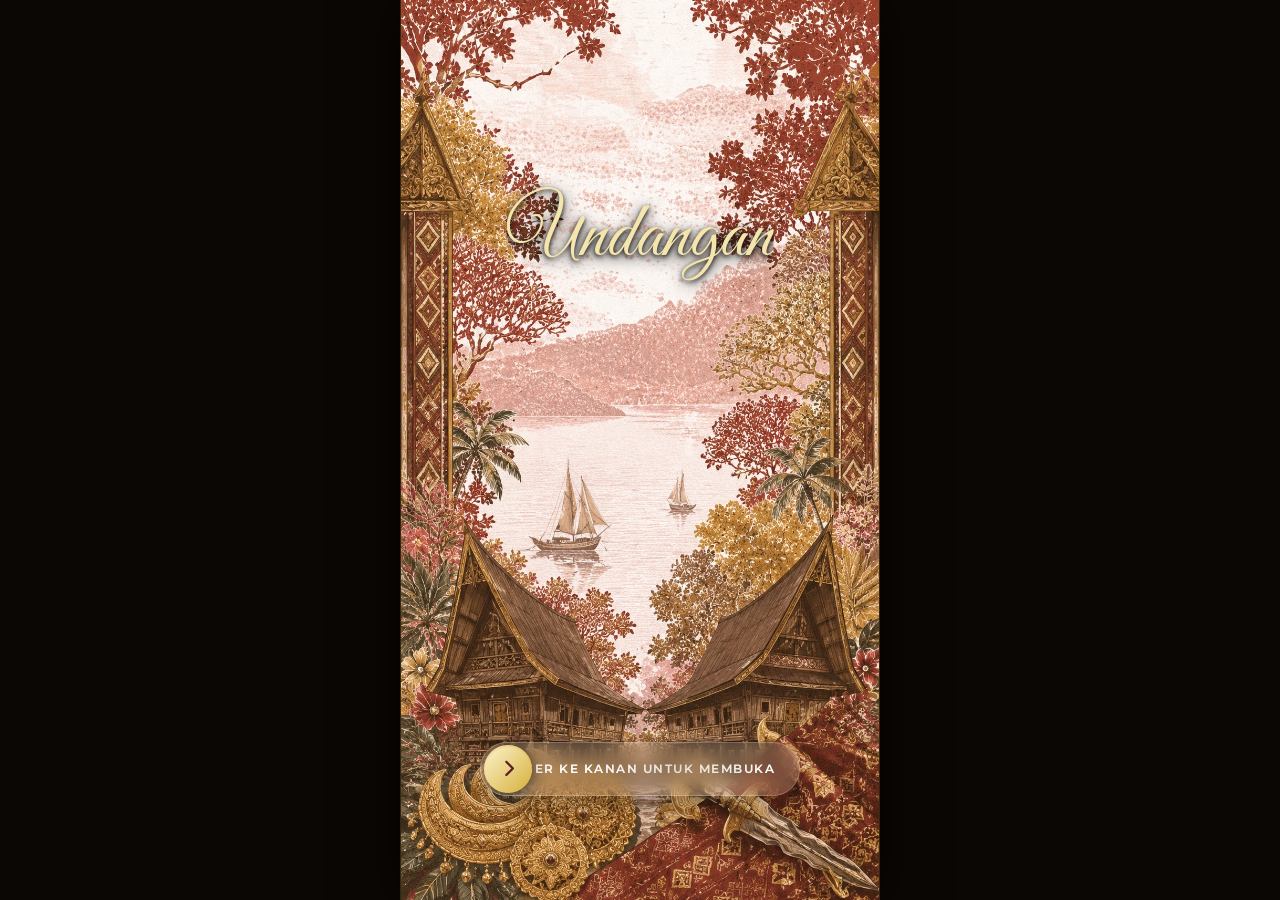
==== index.html @ 42858a04 "Add files via upload" ====
<!DOCTYPE html>
<html lang="id">

<head>
    <meta charset="UTF-8">
    <meta name="viewport" content="width=device-width, initial-scale=1.0">
    <meta name="description" content="Undangan Pernikahan Digital Premium Aswad & Ani - Adat Bugis">
    <title>Undangan Pernikahan Premium: Aswad & Ani</title>

    <!-- Open Graph / WhatsApp / Facebook Share Metadata -->
    <meta property="og:type" content="website">
    <meta property="og:title" content="Undangan Pernikahan Premium: Aswad & Ani">
    <meta property="og:description" content="Kami bermaksud mengundang Bapak/Ibu/Saudara/i untuk menghadiri pernikahan kami, Aswad & Ani.">
    <meta property="og:image" content="g1.jpg">

    <!-- Twitter Share Metadata -->
    <meta name="twitter:card" content="summary_large_image">
    <meta name="twitter:title" content="Undangan Pernikahan Premium: Aswad & Ani">
    <meta name="twitter:description" content="Undangan Pernikahan Digital Premium Aswad & Ani - Adat Bugis">
    <meta name="twitter:image" content="g1.jpg">

    <!-- Google Fonts -->
    <link rel="preconnect" href="https://fonts.googleapis.com">
    <link rel="preconnect" href="https://fonts.gstatic.com" crossorigin>
    <link
        href="https://fonts.googleapis.com/css2?family=Cinzel:wght@400;600;700;900&family=Montserrat:wght@300;400;500;600;700&family=Sacramento&family=Great+Vibes&family=Pinyon+Script&family=Playfair+Display:ital,wght@0,400;0,600;0,700;1,400&display=swap"
        rel="stylesheet">

    <!-- FontAwesome for Icons -->
    <link rel="stylesheet" href="https://cdnjs.cloudflare.com/ajax/libs/font-awesome/6.4.0/css/all.min.css">

    <!-- Custom CSS -->
    <link rel="stylesheet" href="style.css">
</head>

<body>

    <!-- =================================================================
         1. SCREEN COVER (GATE)
         ================================================================= -->
    <div id="cover-screen" class="cover-screen">
        <!-- Fullscreen Video Background -->
        <video id="cover-video" class="video-background" autoplay muted loop playsinline poster="ornamencover.webp">
            <source src="videocover.mp4" type="video/mp4">
            Browser Anda tidak mendukung tag video.
        </video>
        <div class="video-overlay"></div>

        <!-- Center Content: Oval Frame & Typewriter Text -->
        <div class="cover-center">
            <!-- Dynamic Typewriter Text -->
            <h1 id="typewriter-text" class="typewriter-title"></h1>

            <!-- Soft Brown Transparent Oval Frame -->
            <div id="oval-frame" class="oval-frame">
                <div class="oval-pattern-top"></div>
                <div class="dynamic-initials">
                    <span class="initial-char char-a">A</span>
                    <span class="initial-amp">&amp;</span>
                    <span class="initial-char char-s">S</span>
                </div>
                <div class="oval-pattern-bottom"></div>
            </div>
        </div>

        <!-- Bottom Content: Slide to Unlock Slider -->
        <div class="cover-footer fade-in-element">
            <!-- Custom Slide to Unlock -->
            <div class="slider-container" id="lock-slider">
                <div class="slider-bg-text">GESER KE KANAN UNTUK MEMBUKA</div>
                <div class="slider-progress" id="slider-progress"></div>
                <div class="slider-handle" id="slider-handle">
                    <i class="fas fa-chevron-right"></i>
                </div>
            </div>
        </div>
    </div>

    <!-- =================================================================
         1B. SCREEN COVER 2 (SLIDESHOW & OPEN INVITE GATE)
         ================================================================= -->
    <div id="cover-screen-2" class="cover-screen-2 hidden">
        <!-- Fullscreen Image Slideshow Background (g11, g8, g6) -->
        <div class="slideshow-container" id="cover2-slideshow">
            <div class="slide fade active" style="background-image: url('g11.jpg');"></div>
            <div class="slide fade" style="background-image: url('g8.jpg');"></div>
            <div class="slide fade" style="background-image: url('g6.jpg');"></div>
        </div>
        <div class="slideshow-overlay"></div>

        <!-- Upper Content: Title & Couple Names (Elegant & Mini) -->
        <div class="cover2-header">
            <span class="the-wedding-of">THE WEDDING OF</span>
            <h2 class="couple-names-cover2">Aswad &amp; Ani</h2>
        </div>

        <!-- Bottom Content: Guest Name & Open Button (Elegant & Mini) -->
        <div class="cover2-footer">
            <span class="to-guest-label">KEPADA YTH. BAPAK/IBU/SAUDARA/I:</span>
            <h3 id="guest-name-cover2" class="guest-name-cover2">Tamu Undangan</h3>

            <button id="btn-open-invitation" class="btn-open-inv">
                <i class="far fa-envelope-open"></i> BUKA UNDANGAN
            </button>
        </div>
    </div>

    <!-- =================================================================
         2. AUDIO CONTROLLER (FLOATING)
         ================================================================= -->
    <div id="audio-control" class="audio-control hidden">
        <button id="audio-toggle-btn" class="audio-btn" aria-label="Toggle Audio">
            <i class="fas fa-music"></i>
        </button>
        <!-- Background Music Audio Tag (musik.mp3) -->
        <audio id="bg-music" loop preload="auto">
            <source src="musik.mp3" type="audio/mpeg">
            Browser Anda tidak mendukung tag audio.
        </audio>
    </div>

    <!-- Live Ambient Photo Slideshow Background for Main Page (g1 - g12) -->
    <div class="main-bg-slideshow-container hidden" id="main-slideshow">
        <div class="slide fade active" style="background-image: url('g1.jpg');"></div>
        <div class="slide fade" style="background-image: url('g2.jpg');"></div>
        <div class="slide fade" style="background-image: url('g3.jpg');"></div>
        <div class="slide fade" style="background-image: url('g4.jpg');"></div>
        <div class="slide fade" style="background-image: url('g5.jpg');"></div>
        <div class="slide fade" style="background-image: url('g6.jpg');"></div>
        <div class="slide fade" style="background-image: url('g7.jpg');"></div>
        <div class="slide fade" style="background-image: url('g8.jpg');"></div>
        <div class="slide fade" style="background-image: url('g9.jpg');"></div>
        <div class="slide fade" style="background-image: url('g10.jpg');"></div>
        <div class="slide fade" style="background-image: url('g11.jpg');"></div>
        <div class="slide fade" style="background-image: url('g12.jpg');"></div>
        <div class="main-bg-overlay"></div>
    </div>

    <!-- =================================================================
         3. MAIN INVITATION CONTENT
         ================================================================= -->
    <div id="main-content" class="main-content hidden">

        <!-- ================= SECTION 1: HERO ================= -->
        <section id="hero" class="section hero-section">
            <div class="section-container">
                <div class="ornament-leaf-top"></div>

                <!-- Group Top: Greeting and Couple Name -->
                <div class="hero-top-group scroll-reveal">
                    <p class="greeting-accent">You are invited to the wedding of</p>
                    <h2 class="couple-title">Aswad &amp; Ani</h2>
                </div>

                <!-- Group Bottom Area: Date, Countdown, and Scroll Indicator clustered together -->
                <div class="hero-bottom-area scroll-reveal">
                    <div class="hero-bottom-group">
                        <p class="wedding-date-text">Selasa, 24 November 2026</p>

                        <!-- Countdown Timer with Rolling Digits -->
                        <div class="countdown-container" id="countdown">
                            <div class="countdown-item">
                                <div class="number rolling-number">
                                    <div class="rolling-digit-container">
                                        <div class="rolling-digit-strip" id="days-tens">
                                            <span>0</span><span>1</span><span>2</span><span>3</span><span>4</span><span>5</span><span>6</span><span>7</span><span>8</span><span>9</span>
                                        </div>
                                    </div>
                                    <div class="rolling-digit-container">
                                        <div class="rolling-digit-strip" id="days-units">
                                            <span>0</span><span>1</span><span>2</span><span>3</span><span>4</span><span>5</span><span>6</span><span>7</span><span>8</span><span>9</span>
                                        </div>
                                    </div>
                                </div>
                                <span class="label">Hari</span>
                            </div>
                            <div class="countdown-item">
                                <div class="number rolling-number">
                                    <div class="rolling-digit-container">
                                        <div class="rolling-digit-strip" id="hours-tens">
                                            <span>0</span><span>1</span><span>2</span><span>3</span><span>4</span><span>5</span><span>6</span><span>7</span><span>8</span><span>9</span>
                                        </div>
                                    </div>
                                    <div class="rolling-digit-container">
                                        <div class="rolling-digit-strip" id="hours-units">
                                            <span>0</span><span>1</span><span>2</span><span>3</span><span>4</span><span>5</span><span>6</span><span>7</span><span>8</span><span>9</span>
                                        </div>
                                    </div>
                                </div>
                                <span class="label">Jam</span>
                            </div>
                            <div class="countdown-item">
                                <div class="number rolling-number">
                                    <div class="rolling-digit-container">
                                        <div class="rolling-digit-strip" id="minutes-tens">
                                            <span>0</span><span>1</span><span>2</span><span>3</span><span>4</span><span>5</span><span>6</span><span>7</span><span>8</span><span>9</span>
                                        </div>
                                    </div>
                                    <div class="rolling-digit-container">
                                        <div class="rolling-digit-strip" id="minutes-units">
                                            <span>0</span><span>1</span><span>2</span><span>3</span><span>4</span><span>5</span><span>6</span><span>7</span><span>8</span><span>9</span>
                                        </div>
                                    </div>
                                </div>
                                <span class="label">Menit</span>
                            </div>
                            <div class="countdown-item">
                                <div class="number rolling-number">
                                    <div class="rolling-digit-container">
                                        <div class="rolling-digit-strip" id="seconds-tens">
                                            <span>0</span><span>1</span><span>2</span><span>3</span><span>4</span><span>5</span><span>6</span><span>7</span><span>8</span><span>9</span>
                                        </div>
                                    </div>
                                    <div class="rolling-digit-container">
                                        <div class="rolling-digit-strip" id="seconds-units">
                                            <span>0</span><span>1</span><span>2</span><span>3</span><span>4</span><span>5</span><span>6</span><span>7</span><span>8</span><span>9</span>
                                        </div>
                                    </div>
                                </div>
                                <span class="label">Detik</span>
                            </div>
                        </div>
                    </div>

                    <div class="scroll-indicator">
                        <span class="scroll-text">Gulir ke Bawah</span>
                        <i class="fas fa-chevron-down animate-bounce"></i>
                    </div>
                </div>
            </div>
        </section>

        <!-- ================= SECTION 2: THE COUPLE ================= -->
        <section id="mempelai" class="section mempelai-section">
            <div class="section-container">
                <div class="section-title-container scroll-reveal">
                    <span class="section-subtitle">Assalamu’alaikum Warahmatullahi Wabarakatuh</span>
                    <h2 class="section-title">Kedua Mempelai</h2>
                    <p class="section-desc">Dengan memohon rahmat dan ridho Allah SWT, kami bermaksud mengundang
                        Bapak/Ibu/Saudara/i untuk menghadiri pernikahan kami:</p>
                </div>

                <div class="couple-cards-container">
                    <!-- Groom Card -->
                    <div class="couple-card groom-card scroll-reveal-fade">
                        <div class="couple-img-wrapper">
                            <img src="groom.jpg" alt="Moh. Aswad" class="couple-img">
                            <div class="gold-frame-border"></div>
                        </div>
                        <div class="couple-details">
                            <h3 class="couple-name">Moh. Aswad</h3>
                            <p class="couple-parent">Putra kedua dari:</p>
                            <p class="parent-names">Bapak Imran J Madusila (Alm)<br>&amp; Ibu Nurbaya</p>
                        </div>
                        <!-- Traditional Ornaments -->
                        <img src="ornamen2.png" class="card-ornament ornament-bottom-left" alt="Ornamen Kiri Bawah">
                        <img src="ornamen1.png" class="card-ornament ornament-bottom-right" alt="Ornamen Kanan Bawah">
                    </div>

                    <!-- Bride Card -->
                    <div class="couple-card bride-card scroll-reveal-fade">
                        <div class="couple-img-wrapper">
                            <img src="bride.jpg" alt="Sapriyani, A.Md. Kep" class="couple-img">
                            <div class="gold-frame-border"></div>
                        </div>
                        <div class="couple-details">
                            <h3 class="couple-name">Sapriyani, A.Md. Kep</h3>
                            <p class="couple-parent">Putri pertama dari:</p>
                            <p class="parent-names">Bapak Murdin<br>&amp; Ibu Sarwana</p>
                        </div>
                        <!-- Traditional Ornaments -->
                        <img src="ornamen4.png" class="card-ornament ornament-bottom-left" alt="Ornamen Kiri Bawah">
                        <img src="ornamen3.png" class="card-ornament ornament-bottom-right" alt="Ornamen Kanan Bawah">
                    </div>
                </div>

                <!-- Bugis Traditional Quote -->
                <div class="bugis-quote-box scroll-reveal">
                    <p class="bugis-quote">"Siri' emmi riassoloreng, deceng emmi riasondoreng."</p>
                    <p class="bugis-quote-translation">Artinya: Hanya kehormatan yang patut ditegakkan, dan hanya
                        kebaikanlah yang patut dikejar.</p>
                    <span class="quote-signature">Ungkapan Leluhur Bugis</span>
                </div>
            </div>
        </section>

        <!-- ================= SECTION 3: EVENTS ================= -->
        <section id="acara" class="section acara-section">
            <div class="section-container">
                <div class="section-title-container scroll-reveal">
                    <span class="section-subtitle">WAKTU &amp; TEMPAT</span>
                    <h2 class="section-title">Momen Bahagia</h2>
                </div>
                <div class="events-grid">
                    <!-- Akad Nikah Card -->
                    <div class="event-card akad-card shape-dome-top scroll-reveal-left">
                        <div class="event-icon">
                            <i class="fas fa-ring"></i>
                        </div>
                        <h3 class="event-title">Akad Nikah</h3>
                        <div class="event-divider"></div>
                        <div class="event-details-list">
                            <div class="event-detail-item">
                                <i class="far fa-calendar-alt"></i>
                                <span>Selasa, 24 November 2026</span>
                            </div>
                            <div class="event-detail-item">
                                <i class="far fa-clock"></i>
                                <span>09.00 WITA - Selesai</span>
                            </div>
                            <div class="event-detail-item">
                                <i class="fas fa-map-marker-alt"></i>
                                <span><strong>Kediaman Mempelai Wanita</strong><br>Dusun Tambaluka Desa Lingadan</span>
                            </div>
                        </div>
                        <div class="event-actions">
                            <a href="https://maps.app.goo.gl/nAUZMLf9JZdv6Hhx7" target="_blank" rel="noopener noreferrer" class="btn btn-gold">
                                <i class="fas fa-map-marked-alt"></i> Petunjuk Arah (Maps)
                            </a>
                            <a href="#" class="btn btn-outline btn-add-calendar" data-title="Akad Nikah Aswad & Ani"
                                data-start="2026-11-24T09:00:00" data-loc="Kediaman Mempelai Wanita, Dusun Tambaluka Desa Lingadan"><i
                                    class="far fa-calendar-plus"></i> Ingatkan Saya</a>
                        </div>
                    </div>

                    <!-- Perjamuan Card -->
                    <div class="event-card resepsi-card shape-dome-bottom scroll-reveal-right">
                        <div class="event-icon">
                            <i class="fas fa-utensils"></i>
                        </div>
                        <h3 class="event-title">Perjamuan</h3>
                        <div class="event-divider"></div>
                        <div class="event-details-list">
                            <div class="event-detail-item">
                                <i class="far fa-calendar-alt"></i>
                                <span>Selasa, 24 November 2026</span>
                            </div>
                            <div class="event-detail-item">
                                <i class="far fa-clock"></i>
                                <span>19.30 WITA - Selesai</span>
                            </div>
                            <div class="event-detail-item">
                                <i class="fas fa-map-marker-alt"></i>
                                <span><strong>Kediaman Mempelai Wanita</strong><br>Dusun Tambaluka Desa Lingadan</span>
                            </div>
                        </div>
                        <div class="event-actions">
                            <a href="https://maps.app.goo.gl/nAUZMLf9JZdv6Hhx7" target="_blank" rel="noopener noreferrer" class="btn btn-gold">
                                <i class="fas fa-map-marked-alt"></i> Petunjuk Arah (Maps)
                            </a>
                            <a href="#" class="btn btn-outline btn-add-calendar"
                                data-title="Perjamuan Pernikahan Aswad & Ani" data-start="2026-11-24T19:30:00"
                                data-loc="Kediaman Mempelai Wanita, Dusun Tambaluka Desa Lingadan"><i class="far fa-calendar-plus"></i> Ingatkan Saya</a>
                        </div>
                    </div>
                </div>
        </section>

        <!-- ================= SECTION 4: GALLERY ================= -->
        <section id="galeri" class="section galeri-section">
            <div class="section-container">
                <div class="section-title-container scroll-reveal">
                    <span class="section-subtitle">DOKUMENTASI</span>
                    <h2 class="section-title">Galeri Kebahagiaan</h2>
                </div>

                <!-- Foto Berjalan (Scrolling Photo Marquee) -->
                <div class="gallery-marquee-container scroll-reveal">
                    <div class="gallery-marquee-track">
                        <!-- Set 1 -->
                        <div class="gallery-marquee-slide"><img src="g3.jpg" alt="Foto Pernikahan 3" loading="lazy">
                        </div>
                        <div class="gallery-marquee-slide"><img src="g4.jpg" alt="Foto Pernikahan 4" loading="lazy">
                        </div>
                        <div class="gallery-marquee-slide"><img src="g5.jpg" alt="Foto Pernikahan 5" loading="lazy">
                        </div>
                        <div class="gallery-marquee-slide"><img src="g7.jpg" alt="Foto Pernikahan 7" loading="lazy">
                        </div>
                        <div class="gallery-marquee-slide"><img src="g10.jpg" alt="Foto Pernikahan 10" loading="lazy">
                        </div>
                        <div class="gallery-marquee-slide"><img src="g11.jpg" alt="Foto Pernikahan 11" loading="lazy">
                        </div>
                        <!-- Set 2 (Duplicate for seamless loop) -->
                        <div class="gallery-marquee-slide"><img src="g3.jpg" alt="Foto Pernikahan 3" loading="lazy">
                        </div>
                        <div class="gallery-marquee-slide"><img src="g4.jpg" alt="Foto Pernikahan 4" loading="lazy">
                        </div>
                        <div class="gallery-marquee-slide"><img src="g5.jpg" alt="Foto Pernikahan 5" loading="lazy">
                        </div>
                        <div class="gallery-marquee-slide"><img src="g7.jpg" alt="Foto Pernikahan 7" loading="lazy">
                        </div>
                        <div class="gallery-marquee-slide"><img src="g10.jpg" alt="Foto Pernikahan 10" loading="lazy">
                        </div>
                        <div class="gallery-marquee-slide"><img src="g11.jpg" alt="Foto Pernikahan 11" loading="lazy">
                        </div>
                    </div>
                </div>

                <!-- Kata-Kata Pernikahan (Wedding Quote & Message) -->
                <div class="gallery-quote-container scroll-reveal">
                    <p class="gallery-quote-text">
                        "Dan di antara tanda-tanda kekuasaan-Nya ialah Dia menciptakan untukmu isteri-isteri dari
                        jenismu sendiri, supaya kamu cenderung dan merasa tenteram kepadanya, dan dijadikan-Nya
                        diantaramu rasa kasih dan sayang. Sesungguhnya pada yang demikian itu benar-benar terdapat
                        tanda-tanda bagi kaum yang berfikir."
                    </p>
                    <span class="gallery-quote-source">QS. Ar-Rum: 21</span>
                    <div class="quote-divider"></div>
                    <p class="gallery-quote-pattangan">
                        Menembus waktu membina cinta, menyatukan langkah menggapai ridha-Nya.
                    </p>
                </div>

                <!-- Gallery Grid (Aesthetic Magazine Collage Layout) -->
                <div class="gallery-grid scroll-reveal">
                    <!-- Hero Featured Large Card -->
                    <div class="gallery-item item-hero" data-index="0">
                        <img src="g1.jpg" alt="Foto Pernikahan 1" loading="lazy">
                        <div class="gallery-badge"><i class="fas fa-heart"></i> Momen Bahagia</div>
                    </div>
                    
                    <!-- Vertical Tall Card -->
                    <div class="gallery-item item-tall" data-index="1">
                        <img src="g2.jpg" alt="Foto Pernikahan 2" loading="lazy">
                    </div>
                    
                    <!-- Standard Card -->
                    <div class="gallery-item" data-index="2">
                        <img src="g3.jpg" alt="Foto Pernikahan 3" loading="lazy">
                    </div>
                    
                    <!-- Standard Card -->
                    <div class="gallery-item" data-index="3">
                        <img src="g4.jpg" alt="Foto Pernikahan 4" loading="lazy">
                    </div>
                    
                    <!-- Wide Panoramic Banner Card -->
                    <div class="gallery-item item-wide" data-index="4">
                        <img src="g5.jpg" alt="Foto Pernikahan 5" loading="lazy">
                    </div>
                    
                    <!-- Standard Card -->
                    <div class="gallery-item" data-index="5">
                        <img src="g6.jpg" alt="Foto Pernikahan 6" loading="lazy">
                    </div>
                    
                    <!-- Vertical Tall Card -->
                    <div class="gallery-item item-tall" data-index="6">
                        <img src="g7.jpg" alt="Foto Pernikahan 7" loading="lazy">
                    </div>
                    
                    <!-- Standard Card -->
                    <div class="gallery-item" data-index="7">
                        <img src="g8.jpg" alt="Foto Pernikahan 8" loading="lazy">
                    </div>
                    
                    <!-- Standard Card -->
                    <div class="gallery-item" data-index="8">
                        <img src="g9.jpg" alt="Foto Pernikahan 9" loading="lazy">
                    </div>
                    
                    <!-- Wide Panoramic Banner Card -->
                    <div class="gallery-item item-wide" data-index="9">
                        <img src="g10.jpg" alt="Foto Pernikahan 10" loading="lazy">
                    </div>
                    
                    <!-- Standard Card -->
                    <div class="gallery-item" data-index="10">
                        <img src="g11.jpg" alt="Foto Pernikahan 11" loading="lazy">
                    </div>
                    
                    <!-- Standard Card -->
                    <div class="gallery-item" data-index="11">
                        <img src="g12.jpg" alt="Foto Pernikahan 12" loading="lazy">
                    </div>
                </div>
            </div>
        </section>

        <!-- ================= SECTION 5: RSVP & GUESTBOOK ================= -->
        <section id="ucapan" class="section ucapan-section">
            <div class="section-container">
                <div class="section-title-container scroll-reveal">
                    <span class="section-subtitle">KONFIRMASI KEHADIRAN</span>
                    <h2 class="section-title">Buku Tamu &amp; RSVP</h2>
                </div>

                <div class="guestbook-grid">
                    <!-- RSVP Form -->
                    <div class="rsvp-form-container scroll-reveal-left">
                        <h3 class="form-title">Konfirmasi Kehadiran</h3>
                        <form id="rsvp-form" class="rsvp-form">
                            <div class="form-group">
                                <label for="form-name"><i class="far fa-user"></i> Nama Lengkap</label>
                                <input type="text" id="form-name" placeholder="Tulis nama Anda..." required>
                            </div>
                            <div class="form-group">
                                <label for="form-status"><i class="far fa-check-circle"></i> Status Kehadiran</label>
                                <select id="form-status" required>
                                    <option value="" disabled selected>Pilih status...</option>
                                    <option value="Hadir">Hadir</option>
                                    <option value="Tidak Hadir">Tidak Hadir</option>
                                    <option value="Masih Ragu">Masih Ragu</option>
                                </select>
                            </div>
                            <div class="form-group">
                                <label for="form-message"><i class="far fa-comment-dots"></i> Doa Restu / Ucapan</label>
                                <textarea id="form-message" rows="4"
                                    placeholder="Tuliskan ucapan dan doa restu terbaik Anda..." required></textarea>
                            </div>
                            <button type="submit" class="btn btn-gold btn-block"><i class="far fa-paper-plane"></i>
                                Kirim Ucapan</button>
                        </form>
                    </div>

                    <!-- Guestbook Comments List -->
                    <div class="guestbook-list-container scroll-reveal-right">
                        <h3 class="form-title">Doa &amp; Ucapan Tamu</h3>
                        <div class="comments-scroll-area" id="comments-list">
                            <!-- Dynamically loaded comments will appear here -->
                        </div>
                    </div>
                </div>
            </div>
        </section>

        <!-- ================= SECTION 6: WEDDING GIFT ================= -->
        <section id="hadiah" class="section hadiah-section">
            <div class="section-container">
                <div class="section-title-container scroll-reveal">
                    <span class="section-subtitle">TANDA KASIH</span>
                    <h2 class="section-title">Kado Digital</h2>
                    <p class="section-desc">Bagi bapak/ibu/saudara/i yang ingin mengirimkan tanda kasih, dapat
                        mengirimkannya melalui tombol dompet digital atau rekening di bawah ini:</p>
                </div>

                <div class="gifts-container">
                    <!-- Bank Card 1 -->
                    <div class="gift-card scroll-reveal">
                        <div class="bank-logo-wrapper">
                            <span class="bank-name">BANK BRI</span>
                        </div>
                        <div class="gift-details">
                            <p class="account-number" id="bank-acc-1">5228 0104 7487 535</p>
                            <p class="account-holder">a.n. Sapriyani</p>
                            <button class="btn btn-sm btn-gold btn-copy" data-target="bank-acc-1">
                                <i class="far fa-copy"></i> Salin Rekening
                            </button>
                        </div>
                    </div>

                    <!-- Bank Card 2 -->
                    <div class="gift-card scroll-reveal">
                        <div class="bank-logo-wrapper">
                            <span class="bank-name">BANK BRI</span>
                        </div>
                        <div class="gift-details">
                            <p class="account-number" id="bank-acc-2">7686 0101 9162 507</p>
                            <p class="account-holder">a.n. Moh. Aswad</p>
                            <button class="btn btn-sm btn-gold btn-copy" data-target="bank-acc-2">
                                <i class="far fa-copy"></i> Salin Rekening
                            </button>
                        </div>
                    </div>
                </div>
        </section>

        <!-- ================= SECTION 7: FOOTER ================= -->
        <footer id="footer" class="wedding-footer">
            <div class="section-container scroll-reveal">
                <div class="footer-logo">A &amp; S</div>
                <p class="footer-text">Merupakan suatu kehormatan dan kebahagiaan bagi kami apabila Bapak/Ibu/Saudara/i
                    berkenan hadir untuk memberikan doa restu kepada kedua mempelai.</p>
                <p class="footer-closing">Kami yang berbahagia,</p>
                <h3 class="footer-names">Aswad &amp; Ani</h3>
                <p class="footer-family">Beserta Keluarga Besar</p>
                <div class="bugis-ornament-footer"></div>
                <p class="copyright">&copy; 2026 Aswad &amp; Ani Wedding. All Rights Reserved.</p>
                <p class="developer-credit">
                    by <span class="dev-highlight">WARDIGITAL</span><br>
                    <i class="fab fa-whatsapp"></i> NO WA: <a href="https://wa.me/6281325288213" target="_blank"
                        class="dev-link">081325288213</a> &nbsp;|&nbsp;
                    <i class="fab fa-instagram"></i> Nama IG: <a href="https://instagram.com/war.digital_"
                        target="_blank" class="dev-link">war.digital_</a>
                </p>
            </div>
            <!-- Bottom Corner Ornaments -->
            <img src="ornamen7.png" class="footer-ornament ornament-bottom-left scroll-reveal" alt="Ornamen Kiri Bawah">
            <img src="ornamen8.png" class="footer-ornament ornament-bottom-right scroll-reveal"
                alt="Ornamen Kanan Bawah">
        </footer>
    </div>

    <!-- =================================================================
         4. LIGHTBOX MODAL FOR GALLERY
         ================================================================= -->
    <div id="lightbox-modal" class="lightbox-modal">
        <span class="lightbox-close">&times;</span>
        <button class="lightbox-nav lightbox-prev" aria-label="Previous image">&#10094;</button>
        <div class="lightbox-content-wrapper">
            <img class="lightbox-img" id="lightbox-img" src="" alt="Perbesar Gambar">
            <div id="lightbox-caption" class="lightbox-caption"></div>
        </div>
        <button class="lightbox-nav lightbox-next" aria-label="Next image">&#10095;</button>
    </div>

    <!-- Toast Notification for Copying -->
    <div id="toast" class="toast">Rekening berhasil disalin!</div>

    <!-- Custom JS -->
    <script src="script.js"></script>
</body>

</html>
---- style.css ----
@import url('https://fonts.googleapis.com/css2?family=Cinzel:wght@400;600;700;900&family=Montserrat:wght@300;400;500;600;700&family=Sacramento&family=Great+Vibes&family=Pinyon+Script&family=Playfair+Display:ital,wght@0,400;0,600;0,700;1,400&display=swap');

/* Custom Local Font: Bugis Lontara */
@font-face {
    font-family: 'Lontara';
    src: url('Lontara.ttf') format('truetype');
    font-weight: normal;
    font-style: normal;
    font-display: swap;
}

/* =================================================================
   CSS DESIGN SYSTEM: PREMIUM BUGIS DIGITAL WEDDING INVITATION
   ================================================================= */

/* 1. RESET & VARIABLES */
:root {
    --color-primary: #5C1D24;       /* Deep Bugis Burgundy/Red Silk */
    --color-primary-light: #7D2D36; /* Lighter Burgundy */
    --color-gold: #D4AF37;          /* Premium Gold */
    --color-gold-dark: #B38F1E;     /* Dark Gold for Text Contrast */
    --color-gold-light: #F3E5AB;    /* Soft Cream-Gold */
    --color-brown-soft: #8B7355;    /* Soft Brown for Frames */
    --color-brown-dark: #FFF2C2;    /* Bright Cream-Gold for Titles (was #4A3B2C) */
    --color-bg-light: #160f0a;      /* Dark Elegant Chocolate (was #FDFBF7) */
    --color-bg-alt: #22160f;        /* Rich Dark Brown (was #F6F3EC) */
    --color-text-dark: #FFFDF7;     /* Warm Cream for Readability (was #2C2C2C) */
    --color-text-muted: #E2D1A6;    /* Soft Gold for Subtitles (was #666666) */
    --font-serif: 'Playfair Display', 'Cinzel', serif;
    --font-sans: 'Montserrat', 'Inter', sans-serif;
    --font-accent: 'Great Vibes', cursive; /* Handwritten Cursive Font */
    --transition-smooth: all 0.5s cubic-bezier(0.25, 1, 0.5, 1);
    --shadow-premium: 0 15px 35px rgba(0, 0, 0, 0.08), 0 5px 15px rgba(0, 0, 0, 0.04);
    --shadow-gold: 0 0 15px rgba(212, 175, 55, 0.3);
}

* {
    margin: 0;
    padding: 0;
    box-sizing: border-box;
}

html {
    scroll-behavior: smooth;
    font-size: 16px;
    -webkit-font-smoothing: antialiased;
}

body {
    font-family: var(--font-sans);
    color: var(--color-text-dark);
    background-color: #160f0a; /* Dark elegant outer background for desktop */
    overflow-x: hidden;
    line-height: 1.6;
    display: flex;
    flex-direction: column;
    align-items: center;
}

/* Scrollbar styling */
::-webkit-scrollbar {
    width: 8px;
}
::-webkit-scrollbar-track {
    background: var(--color-bg-light);
}
::-webkit-scrollbar-thumb {
    background: var(--color-primary);
    border-radius: 4px;
}
::-webkit-scrollbar-thumb:hover {
    background: var(--color-gold);
}

/* Helper utilities */
.hidden {
    display: none !important;
}

.animate-bounce {
    animation: bounce 2s infinite;
}

/* =================================================================
   2. KEYFRAMES & ANIMATIONS
   ================================================================= */
@keyframes bounce {
    0%, 20%, 50%, 80%, 100% { transform: translateY(0); }
    40% { transform: translateY(-10px); }
    60% { transform: translateY(-5px); }
}

@keyframes shimmer {
    0% { background-position: -200px 0; }
    100% { background-position: 200px 0; }
}

@keyframes float {
    0% { transform: translateY(0px); }
    50% { transform: translateY(-10px); }
    100% { transform: translateY(0px); }
}

@keyframes spin-slow {
    0% { transform: rotate(0deg); }
    100% { transform: rotate(360deg); }
}

@keyframes gold-pulse {
    0% { box-shadow: 0 0 0 0 rgba(212, 175, 55, 0.4); }
    70% { box-shadow: 0 0 0 12px rgba(212, 175, 55, 0); }
    100% { box-shadow: 0 0 0 0 rgba(212, 175, 55, 0); }
}

/* =================================================================
   3. SCREEN COVER (GATE)
   ================================================================= */
.cover-screen {
    position: fixed;
    top: 0;
    left: 50%;
    transform: translateX(-50%);
    width: 100%;
    max-width: 480px; /* Constrained portrait / Android width */
    height: 100vh;
    z-index: 9999;
    display: flex;
    flex-direction: column;
    justify-content: space-between;
    align-items: center;
    padding: 3rem 1.5rem 6.5rem; /* Raised bottom padding to prevent slider from being obscured on Android */
    overflow: hidden;
    transition: transform 1.2s cubic-bezier(0.77, 0, 0.175, 1), opacity 1.2s cubic-bezier(0.77, 0, 0.175, 1);
    box-shadow: 0 0 40px rgba(0, 0, 0, 0.5);
}

.cover-screen.unlocked {
    transform: translate(-50%, -100vh); /* Account for translate-x centering */
    opacity: 0;
    pointer-events: none;
}

.video-background {
    position: absolute;
    top: 0;
    left: 0;
    width: 100%;
    height: 100%;
    object-fit: cover;
    z-index: -2;
}

.video-overlay {
    position: absolute;
    top: 0;
    left: 0;
    width: 100%;
    height: 100%;
    background: none; /* Removed transparent dark overlay to show full video */
    z-index: -1;
}

/* Header & Footer on Cover */
.cover-header {
    text-align: center;
    z-index: 10;
}

.sub-title-cover {
    font-family: var(--font-serif);
    font-size: 0.9rem;
    color: var(--color-gold);
    letter-spacing: 5px;
    text-transform: uppercase;
    text-shadow: 0 3px 10px rgba(0,0,0,0.9), 0 1px 3px rgba(0,0,0,0.95); /* Stronger shadow */
    display: inline-block;
    border-bottom: 1px solid rgba(212, 175, 55, 0.5);
    padding-bottom: 8px;
}

/* Center Content */
.cover-center {
    display: flex;
    flex-direction: column;
    align-items: center;
    justify-content: center;
    z-index: 10;
    width: 100%;
    max-width: 400px;
    margin: auto 0;
}

/* Typewriter Title style with smooth drawing/carving reveal */
.typewriter-title {
    font-family: var(--font-accent);
    font-size: 4.8rem; /* Enlarged font size for handwriting look */
    color: var(--color-gold-light);
    text-shadow: 0 4px 15px rgba(0, 0, 0, 0.9), 0 2px 5px rgba(0, 0, 0, 0.95); /* Stronger shadow for bright videos */
    margin-bottom: 1.5rem;
    min-height: 6.8rem; /* Increased height to prevent vertical clipping */
    display: flex;
    align-items: center;
    justify-content: center;
    text-align: center;
    font-weight: normal;
    /* Continuous left-to-right drawing mask */
    clip-path: inset(0 100% 0 0);
    transition: clip-path 3.5s cubic-bezier(0.4, 0, 0.2, 1);
}

.typewriter-title.reveal-active {
    clip-path: inset(0 0% 0 0);
}

/* Soft Brown Oval Frame */
.oval-frame {
    border: 2px solid rgba(212, 175, 55, 0.45); /* slightly stronger gold border */
    border-radius: 50%;
    width: 200px;
    height: 290px;
    display: flex;
    flex-direction: column;
    justify-content: center;
    align-items: center;
    background: rgba(66, 46, 32, 0.75); /* Rich translucent brown, no glass blur */
    box-shadow: 0 20px 40px rgba(0, 0, 0, 0.5), 
                inset 0 0 30px rgba(212, 175, 55, 0.2);
    opacity: 0;
    transform: scale(0.85);
    /* Soft, slow transition for a gentle breathing emergence */
    transition: opacity 3.2s cubic-bezier(0.25, 1, 0.5, 1), 
                transform 3.2s cubic-bezier(0.25, 1, 0.5, 1);
    position: relative;
}

.oval-frame.show {
    opacity: 1;
    transform: scale(1);
}

/* Decorative elements inside/around oval */
.oval-pattern-top {
    width: 40px;
    height: 2px;
    background: var(--color-gold);
    position: absolute;
    top: 35px;
}
.oval-pattern-top::before {
    content: '';
    position: absolute;
    top: -5px;
    left: 18px;
    width: 4px;
    height: 4px;
    background: var(--color-gold);
    border-radius: 50%;
}

.oval-pattern-bottom {
    width: 40px;
    height: 2px;
    background: var(--color-gold);
    position: absolute;
    bottom: 35px;
}
.oval-pattern-bottom::before {
    content: '';
    position: absolute;
    top: 3px;
    left: 18px;
    width: 4px;
    height: 4px;
    background: var(--color-gold);
    border-radius: 50%;
}

.dynamic-initials {
    position: relative;
    width: 140px;
    height: 140px;
    display: flex;
    justify-content: center;
    align-items: center;
    z-index: 5;
}

.initial-char {
    font-family: var(--font-serif);
    font-size: 3.8rem;
    font-weight: 700;
    color: #FFF2C2; /* Sangat jelas, krem-emas terang */
    text-shadow: 0 0 15px rgba(212, 175, 55, 0.8), 0 3px 8px rgba(0, 0, 0, 0.95); /* Bayangan emas bersinar & drop shadow tegas */
    position: absolute;
    transition: var(--transition-smooth);
}

.char-a {
    top: 10px;
    left: 15px;
}

.char-m,
.char-s {
    bottom: 10px;
    right: 15px;
}

.initial-amp {
    font-family: var(--font-accent); /* Menggunakan font tulis tangan Great Vibes */
    font-size: 3rem;
    color: var(--color-gold);
    text-shadow: 0 0 10px rgba(212, 175, 55, 0.7), 0 2px 5px rgba(0, 0, 0, 0.95);
    position: absolute;
    top: 50%;
    left: 50%;
    transform: translate(-50%, -50%);
    z-index: 6;
    transition: var(--transition-smooth);
}

/* Cover Footer */
.cover-footer {
    text-align: center;
    z-index: 10;
    width: 100%;
    max-width: 320px;
}

.guest-label {
    font-size: 0.8rem;
    color: rgba(255, 255, 255, 0.7);
    letter-spacing: 2px;
    text-transform: uppercase;
    margin-bottom: 0.3rem;
}

.guest-name {
    font-family: var(--font-serif);
    font-size: 1.4rem;
    color: #FFFFFF;
    text-shadow: 0 2px 5px rgba(0,0,0,0.5);
    margin-bottom: 1.8rem;
    font-weight: 600;
}

/* =================================================================
   4. SLIDE-TO-UNLOCK BUTTON
   ================================================================= */
.slider-container {
    position: relative;
    width: 100%;
    height: 54px;
    background: rgba(255, 255, 255, 0.12);
    border: 1px solid rgba(255, 255, 255, 0.2);
    border-radius: 27px;
    padding: 3px;
    display: flex;
    align-items: center;
    backdrop-filter: blur(10px);
    -webkit-backdrop-filter: blur(10px);
    box-shadow: 0 10px 25px rgba(0, 0, 0, 0.3);
    user-select: none;
    overflow: hidden;
}

.slider-bg-text {
    position: absolute;
    width: 100%;
    text-align: center;
    left: 0;
    font-size: 0.75rem;
    font-weight: 600;
    letter-spacing: 1.5px;
    color: rgba(255, 255, 255, 0.6);
    pointer-events: none;
    z-index: 1;
    /* Shimmer Effect */
    background: linear-gradient(to right, 
                rgba(255, 255, 255, 0.4) 0%, 
                rgba(255, 255, 255, 1) 50%, 
                rgba(255, 255, 255, 0.4) 100%);
    background-size: 200px 100%;
    -webkit-background-clip: text;
    background-clip: text;
    animation: shimmer 2.5s infinite linear;
}

.slider-progress {
    position: absolute;
    top: 0;
    left: 0;
    height: 100%;
    background: linear-gradient(90deg, rgba(212, 175, 55, 0.1), rgba(212, 175, 55, 0.35));
    border-radius: 27px;
    pointer-events: none;
    z-index: 2;
}

.slider-handle {
    position: relative;
    width: 48px;
    height: 48px;
    border-radius: 50%;
    background: linear-gradient(135deg, #FFF5D1 0%, #D4AF37 100%); /* Gold gradient instead of white */
    box-shadow: 0 4px 12px rgba(0, 0, 0, 0.4), 
                inset 0 2px 2px rgba(212, 175, 55, 0.3);
    display: flex;
    justify-content: center;
    align-items: center;
    cursor: grab;
    z-index: 3;
    transition: transform 0.1s ease, background 0.3s ease;
    color: var(--color-primary);
    font-size: 1.1rem;
}

.slider-handle:active {
    cursor: grabbing;
    background: linear-gradient(135deg, #FFFFFF 0%, #D4AF37 100%);
}

/* =================================================================
   5. FLOATING AUDIO CONTROL
   ================================================================= */
.audio-control {
    position: fixed;
    bottom: 25px;
    right: 25px;
    z-index: 999;
    transition: opacity 0.5s ease;
}

@media (min-width: 481px) {
    .audio-control {
        right: calc(50% - 240px + 25px); /* Keep inside portrait container on desktop */
    }
}

.audio-btn {
    width: 45px;
    height: 45px;
    border-radius: 50%;
    background: var(--color-primary);
    border: 2px solid var(--color-gold);
    color: var(--color-gold);
    font-size: 1.1rem;
    cursor: pointer;
    display: flex;
    justify-content: center;
    align-items: center;
    box-shadow: 0 4px 15px rgba(0, 0, 0, 0.3);
    transition: var(--transition-smooth);
}

.audio-btn:hover {
    transform: scale(1.1);
    background: var(--color-primary-light);
}

.audio-btn.playing {
    animation: spin-slow 5s infinite linear, gold-pulse 2s infinite;
}

/* =================================================================
   6. MAIN CONTENT & BACKGROUND VIDEO
   ================================================================= */
.main-content {
    width: 100%;
    max-width: 480px; /* Constrained portrait / Android width */
    margin: 0 auto;
    min-height: 100vh;
    position: relative;
    z-index: 2;
    background-color: transparent; /* Transparent so fixed photo slideshow background is visible */
    opacity: 0;
    transition: opacity 1.5s ease-in-out;
    box-shadow: 0 0 40px rgba(0, 0, 0, 0.5);
}

.main-content.show {
    opacity: 1;
}

/* Ambient photo slideshow background on main content (g1 - g12) */
.main-bg-video-container,
.main-bg-slideshow-container {
    position: fixed; /* FIXED background behind all sections */
    top: 0;
    left: 50%;
    transform: translateX(-50%);
    width: 100%;
    max-width: 480px; /* Stay inside portrait container on desktop */
    height: 100vh;
    z-index: 0;
    overflow: hidden;
    pointer-events: none;
    opacity: 1;
    transition: opacity 1s ease;
}

.main-bg-slideshow-container.hidden {
    opacity: 0;
}

.main-bg-slideshow-container .slide {
    position: absolute;
    top: 0;
    left: 0;
    width: 100%;
    height: 100%;
    background-size: cover;
    background-position: center;
    opacity: 0;
    transition: opacity 1.8s ease-in-out;
}

.main-bg-slideshow-container .slide.active {
    opacity: 1;
}

.video-background-main {
    width: 100%;
    height: 100%;
    object-fit: cover;
    opacity: 1;
    filter: none;
}

.main-bg-overlay {
    position: absolute;
    top: 0;
    left: 0;
    width: 100%;
    height: 100%;
    background: linear-gradient(to bottom, 
                rgba(16, 10, 6, 0.65) 0%, 
                rgba(16, 10, 6, 0.72) 40%, 
                rgba(16, 10, 6, 0.8) 100%);
    pointer-events: none;
    z-index: 1;
}

/* ================= ================= =================
   7. SECTIONS & CONTAINER
   ================= ================= ================= */
.section {
    padding: 6rem 1.5rem;
    position: relative;
    width: 100%;
    display: flex;
    justify-content: center;
}

.section-container {
    width: 100%;
    max-width: 1000px;
    position: relative;
    z-index: 2;
}

/* Section titles */
.section-title-container {
    text-align: center;
    margin-bottom: 4rem;
}

.section-subtitle {
    font-size: 0.85rem;
    font-weight: 600;
    letter-spacing: 2.5px;
    color: var(--color-gold-light);
    text-transform: uppercase;
    display: block;
    margin-bottom: 0.5rem;
    text-shadow: 0 2px 8px rgba(0, 0, 0, 0.98), 0 0 10px rgba(0, 0, 0, 0.95);
    opacity: 0;
    transform: translateY(20px);
    transition: opacity 0.8s cubic-bezier(0.16, 1, 0.3, 1), transform 0.8s cubic-bezier(0.16, 1, 0.3, 1);
    will-change: opacity, transform;
}

.section-title-container.revealed .section-subtitle {
    opacity: 1;
    transform: translateY(0);
    transition-delay: 0.05s;
}

.section-title {
    font-family: var(--font-serif);
    font-size: 2.5rem;
    color: #FFF2C2;
    position: relative;
    display: inline-block;
    padding-bottom: 15px;
    font-weight: 700;
    text-shadow: 0 3px 12px rgba(0, 0, 0, 0.98), 0 0 15px rgba(0, 0, 0, 0.95);
    opacity: 0;
    transform: scale(0.9) translateY(15px);
    transition: opacity 0.8s cubic-bezier(0.16, 1, 0.3, 1), transform 0.8s cubic-bezier(0.16, 1, 0.3, 1);
    will-change: opacity, transform;
}

.section-title-container.revealed .section-title {
    opacity: 1;
    transform: scale(1) translateY(0);
    transition-delay: 0.2s;
}

.section-title::after {
    content: '';
    position: absolute;
    bottom: 0;
    left: 50%;
    transform: translateX(-50%);
    width: 80px;
    height: 2px;
    background: linear-gradient(90deg, transparent, var(--color-gold), transparent);
}

.section-desc {
    font-size: 0.95rem;
    color: #FFFDF7;
    max-width: 600px;
    margin: 1.5rem auto 0;
    text-shadow: 0 2px 8px rgba(0, 0, 0, 0.98), 0 0 10px rgba(0, 0, 0, 0.95);
    opacity: 0;
    transform: translateY(20px);
    transition: opacity 0.8s cubic-bezier(0.16, 1, 0.3, 1), transform 0.8s cubic-bezier(0.16, 1, 0.3, 1);
    will-change: opacity, transform;
}

.section-title-container.revealed .section-desc {
    opacity: 1;
    transform: translateY(0);
    transition-delay: 0.35s;
}

/* ================= HERO SECTION ================= */
.hero-section {
    height: 100vh;
    text-align: center;
    padding: 0;
    overflow: hidden;
}

.hero-section .section-container {
    height: 100vh;
    display: flex;
    flex-direction: column;
    justify-content: space-between;
    align-items: center;
    padding: 4rem 1.5rem 6.5rem 1.5rem; /* Raised bottom padding to lift countdown on Android, slightly lowered top padding */
}

.hero-top-group {
    width: 100%;
    display: flex;
    flex-direction: column;
    align-items: center;
    margin-top: 1rem;
}

#hero .hero-top-group.scroll-reveal {
    /* High specificity to override global .scroll-reveal and scale properties */
    opacity: 0;
    transform: scale(1) translateY(calc(50vh - 10rem));
    transition: opacity 3.8s cubic-bezier(0.22, 1, 0.36, 1), 
                transform 3.8s cubic-bezier(0.22, 1, 0.36, 1);
}

#hero .hero-top-group.scroll-reveal.revealed {
    opacity: 1;
    transform: scale(1) translateY(0);
}

.hero-bottom-group {
    width: 100%;
    display: flex;
    flex-direction: column;
    align-items: center;
    margin-bottom: 0;
}

.hero-bottom-area {
    width: 100%;
    display: flex;
    flex-direction: column;
    align-items: center;
    gap: 1.5rem; /* Gap between countdown and scroll indicator */
    margin-top: auto; /* Push down to the very bottom */
}

#hero .hero-bottom-area.scroll-reveal {
    /* High specificity to override global .scroll-reveal and scale properties */
    opacity: 0;
    transform: scale(1) translateY(calc(-50vh + 14rem));
    transition: opacity 3.8s cubic-bezier(0.22, 1, 0.36, 1), 
                transform 3.8s cubic-bezier(0.22, 1, 0.36, 1);
}

#hero .hero-bottom-area.scroll-reveal.revealed {
    opacity: 1;
    transform: scale(1) translateY(0);
}

.greeting-accent {
    font-family: var(--font-serif);
    font-size: 0.72rem; /* Mini */
    color: var(--color-gold-light);
    text-shadow: 0 2px 8px rgba(0,0,0,0.95);
    margin-bottom: 1.5rem;
    letter-spacing: 3.5px; /* Elegant wide spacing */
    text-transform: uppercase;
    text-align: center;
}

.couple-title {
    font-family: 'Lontara', var(--font-accent); /* Custom Lontara font for couple names */
    font-size: 2.6rem; /* Adjusted to guarantee single-line fit within 480px width */
    color: #FFF2C2; /* Premium cream-gold (was white) */
    font-weight: normal;
    margin-bottom: 0.5rem;
    text-shadow: 0 4px 15px rgba(0, 0, 0, 0.9), 0 2px 5px rgba(0, 0, 0, 0.95); /* Stronger shadow */
    line-height: 1.2;
    white-space: nowrap; /* Force exactly 1 line */
}

.wedding-date-text {
    font-family: var(--font-serif);
    font-size: 1.2rem;
    letter-spacing: 4px;
    text-transform: uppercase;
    color: var(--color-gold);
    text-shadow: 0 2px 8px rgba(0,0,0,0.9);
    font-weight: 600;
    margin-bottom: 1.5rem; /* Clustered with countdown */
}

/* Countdown Timer with Rolling Digits */
.countdown-container {
    display: flex;
    justify-content: center;
    gap: 1rem;
    margin-top: 1rem;
}

.countdown-item {
    background: rgba(22, 15, 10, 0.55); /* Dark transparent card backdrop */
    border: 1px solid rgba(212, 175, 55, 0.3);
    border-radius: 12px;
    padding: 0.8rem 0.6rem;
    min-width: 82px;
    backdrop-filter: blur(4px);
    -webkit-backdrop-filter: blur(4px);
    box-shadow: var(--shadow-premium);
    transition: var(--transition-smooth);
    display: flex;
    flex-direction: column;
    align-items: center;
    gap: 8px;
}

.countdown-item:hover {
    transform: translateY(-5px);
    border-color: var(--color-gold);
}

.rolling-number {
    display: flex;
    gap: 2px;
    background: linear-gradient(135deg, #F3E5AB 0%, #D4AF37 100%); /* Gold gradient instead of white */
    border: 1.5px solid var(--color-gold);
    border-radius: 6px;
    padding: 2px 6px;
    box-shadow: 0 4px 10px rgba(0, 0, 0, 0.3); /* Removed white highlights */
}

.rolling-digit-container {
    display: inline-block;
    height: 2.4rem; /* match the height of a single digit */
    overflow: hidden;
    position: relative;
    width: 1.3rem; /* width of a single digit */
    text-align: center;
}

.rolling-digit-strip {
    display: flex;
    flex-direction: column;
    transition: transform 0.8s cubic-bezier(0.34, 1.56, 0.64, 1); /* bouncy, mechanical rolling look */
    height: 24rem; /* 10 times the height of a single digit */
}

.rolling-digit-strip span {
    display: block;
    height: 2.4rem; /* exact height of a single digit */
    font-family: var(--font-serif);
    font-size: 1.7rem;
    font-weight: 700;
    line-height: 2.4rem;
    color: var(--color-primary);
}

.countdown-item .label {
    font-size: 0.7rem;
    text-transform: uppercase;
    letter-spacing: 1px;
    color: rgba(255, 255, 255, 0.8);
    display: block;
}

/* Scroll indicator */
.scroll-indicator {
    position: relative;
    display: flex;
    flex-direction: column;
    align-items: center;
    z-index: 5;
    margin-top: auto; /* Push down to very bottom */
}

.scroll-text {
    font-size: 0.7rem;
    text-transform: uppercase;
    letter-spacing: 2px;
    color: var(--color-text-muted);
    margin-bottom: 8px;
}

.scroll-indicator i {
    color: var(--color-primary);
    font-size: 1.2rem;
}

/* ================= MEMPELAI SECTION ================= */
.mempelai-section {
    background-color: transparent; /* Transparent to show fixed video background */
    border-top: 1px solid rgba(212, 175, 55, 0.15);
    border-bottom: 1px solid rgba(212, 175, 55, 0.15);
}

.couple-cards-container {
    display: flex;
    flex-direction: column; /* Force vertical stacking for perfectly centered, wide cards */
    align-items: center;
    gap: 2.5rem; /* Elegant spacing between cards */
    margin-top: 2rem;
    width: 100%;
}

.couple-card {
    background: rgba(54, 38, 27, 0.85); /* Luxurious translucent dark brown */
    border-radius: 20px;
    padding: 2.5rem 2rem;
    text-align: center;
    width: 420px; /* Widened from 320px to 420px for a prominent look */
    max-width: 100%; /* Responsive sizing for narrower screens */
    box-shadow: var(--shadow-premium);
    transition: var(--transition-smooth);
    border: 1px solid rgba(212, 175, 55, 0.35); /* Gold border instead of white */
    position: relative; /* Contain the corner ornaments */
    overflow: hidden; /* Clip ornaments at rounded borders */
}

.couple-card:hover {
    transform: translateY(-8px);
    box-shadow: 0 25px 50px rgba(0,0,0,0.1);
}

.couple-img-wrapper {
    width: 210px;
    height: 290px;
    margin: 0 auto 2rem;
    position: relative;
    border-radius: 105px 105px 0 0; /* Dome shape for Bugis arch aesthetic (half of 210px) */
    overflow: hidden;
    opacity: 1;
    transform: scale(1);
    transition: var(--transition-smooth);
}

.couple-card.revealed .couple-img-wrapper {
    opacity: 1;
    transform: scale(1);
}

.couple-img {
    width: 100%;
    height: 112%; /* Extra height to allow smooth vertical parallax glide */
    object-fit: cover;
    transform: scale(1.05) translateY(-10px);
    transition: transform 0.4s cubic-bezier(0.25, 1, 0.5, 1);
}

.gold-frame-border {
    position: absolute;
    top: 5px;
    left: 5px;
    right: 5px;
    bottom: 5px;
    border: 2px solid var(--color-gold);
    border-radius: 100px 100px 0 0;
    pointer-events: none;
    opacity: 0.85;
    z-index: 5;
}

/* Card Corner Ornaments */
.card-ornament {
    position: absolute;
    z-index: 2;
    pointer-events: none;
    transition: var(--transition-smooth);
    filter: drop-shadow(0 2px 4px rgba(0, 0, 0, 0.4));
    opacity: 0.85;
}

.card-ornament.ornament-bottom-left {
    bottom: -5px;
    left: -5px;
    width: 150px;
    height: auto;
    transform: scale(1) rotate(0deg) translate(0, 0);
}

.card-ornament.ornament-bottom-right {
    bottom: -5px;
    right: -5px;
    width: 150px;
    height: auto;
    transform: scale(1) rotate(0deg) translate(0, 0);
}

.couple-card.revealed .card-ornament {
    opacity: 0.9;
}

.couple-card.revealed .card-ornament.ornament-bottom-left {
    transform: scale(1) rotate(0deg) translate(0, 0);
}

.couple-card.revealed .card-ornament.ornament-bottom-right {
    transform: scale(1) rotate(0deg) translate(0, 0);
}

/* Interactive hover micro-animations for card ornaments */
.couple-card:hover .card-ornament.ornament-bottom-left {
    transform: scale(1.06) rotate(-2deg) translate(-2px, 2px);
    opacity: 1;
}

.couple-card:hover .card-ornament.ornament-bottom-right {
    transform: scale(1.06) rotate(2deg) translate(2px, 2px);
    opacity: 1;
}

.couple-name {
    font-family: 'Lontara', var(--font-serif);
    font-size: 1.6rem;
    color: #FFF2C2;
    margin-bottom: 0.8rem;
    font-weight: 700;
    text-shadow: 0 2px 6px rgba(0, 0, 0, 0.95);
}

.couple-parent {
    font-size: 0.8rem;
    color: #F3E5AB;
    text-transform: uppercase;
    letter-spacing: 1px;
    margin-bottom: 0.4rem;
    font-weight: 600;
}

.parent-names {
    font-family: var(--font-serif);
    font-size: 0.95rem;
    color: #FFFFFF;
    line-height: 1.5;
    margin-bottom: 1.5rem;
    text-shadow: 0 1px 4px rgba(0, 0, 0, 0.9);
}

.couple-details {
    margin-top: 1.5rem;
    opacity: 1;
    transform: translateY(0);
    transition: var(--transition-smooth);
    position: relative;
    z-index: 10;
}

.couple-card.revealed .couple-details {
    opacity: 1;
    transform: translateY(0);
}

.social-link {
    display: inline-flex;
    align-items: center;
    gap: 8px;
    color: var(--color-gold-dark);
    text-decoration: none;
    font-size: 0.85rem;
    font-weight: 500;
    transition: var(--transition-smooth);
    border: 1px solid rgba(212, 175, 55, 0.2);
    padding: 6px 16px;
    border-radius: 20px;
}

.social-link:hover {
    background: var(--color-gold);
    color: #FFFFFF;
    border-color: var(--color-gold);
}

/* Splitter */
.couple-splitter {
    display: flex;
    flex-direction: column;
    align-items: center;
}

.ampersand {
    font-family: var(--font-accent);
    font-size: 4rem;
    color: var(--color-gold-dark);
    line-height: 1;
}

.bugis-line {
    width: 2px;
    height: 80px;
    background: linear-gradient(to bottom, var(--color-gold), transparent);
    margin-top: 10px;
}

/* Quote Box */
.bugis-quote-box {
    margin-top: 5rem;
    background: rgba(54, 38, 27, 0.8); /* Luxurious dark brown instead of white */
    border-left: 4px solid var(--color-gold);
    padding: 2.5rem;
    border-radius: 0 16px 16px 0;
    box-shadow: var(--shadow-premium);
    text-align: center;
    max-width: 800px;
    margin-left: auto;
    margin-right: auto;
}

/* Quote Box Texts */
.bugis-quote {
    font-family: var(--font-serif);
    font-size: 1.3rem;
    font-style: italic;
    color: #FFF2C2;
    margin-bottom: 1rem;
    font-weight: 600;
    text-shadow: 0 2px 6px rgba(0, 0, 0, 0.95);
    opacity: 1;
    transform: scale(1);
    transition: var(--transition-smooth);
}

.bugis-quote-box.revealed .bugis-quote {
    opacity: 1;
    transform: scale(1);
}

.bugis-quote-translation {
    font-size: 0.95rem;
    color: #FFFDF7;
    line-height: 1.6;
    text-shadow: 0 1px 4px rgba(0, 0, 0, 0.9);
    opacity: 1;
    transform: scale(1);
    transition: var(--transition-smooth);
}

.bugis-quote-box.revealed .bugis-quote-translation {
    opacity: 1;
    transform: scale(1);
}

.quote-signature {
    font-size: 0.78rem;
    text-transform: uppercase;
    letter-spacing: 2px;
    color: #F3E5AB;
    display: block;
    margin-top: 1rem;
    font-weight: 600;
    text-shadow: 0 1px 4px rgba(0, 0, 0, 0.9);
    opacity: 1;
    transform: scale(1);
    transition: var(--transition-smooth);
}

.bugis-quote-box.revealed .quote-signature {
    opacity: 1;
    transform: scale(1);
}

/* Cascaded scale-up text reveals for cards and forms from Bugis quote onwards */
.event-card .event-icon,
.event-card .event-title,
.event-card .event-details-list,
.event-card .event-actions,
.gift-card .bank-logo-wrapper,
.gift-card .gift-details,
.rsvp-form-container .form-title,
.rsvp-form-container .form-group,
.rsvp-form-container button,
.guestbook-list-container .form-title,
.guestbook-list-container .comments-scroll-area {
    opacity: 1;
    transform: scale(1);
    transition: var(--transition-smooth);
}

.event-card.revealed .event-icon,
.event-card.revealed .event-title,
.event-card.revealed .event-details-list,
.event-card.revealed .event-actions,
.gift-card.revealed .bank-logo-wrapper,
.gift-card.revealed .gift-details,
.rsvp-form-container.revealed .form-title,
.rsvp-form-container.revealed .form-group,
.rsvp-form-container.revealed button,
.guestbook-list-container.revealed .form-title,
.guestbook-list-container.revealed .comments-scroll-area {
    opacity: 1;
    transform: scale(1);
}

/* Specific delays for an elegant blooming cascade inside elements */
.event-card .event-icon { transition-delay: 0.1s; }
.event-card .event-title { transition-delay: 0.3s; }
.event-card .event-details-list { transition-delay: 0.5s; }
.event-card .event-actions { transition-delay: 0.7s; }

.gift-card .bank-logo-wrapper { transition-delay: 0.1s; }
.gift-card .gift-details { transition-delay: 0.3s; }

.rsvp-form-container .form-title { transition-delay: 0.1s; }
.rsvp-form-container .form-group:nth-of-type(1) { transition-delay: 0.3s; }
.rsvp-form-container .form-group:nth-of-type(2) { transition-delay: 0.4s; }
.rsvp-form-container .form-group:nth-of-type(3) { transition-delay: 0.5s; }
.rsvp-form-container button { transition-delay: 0.6s; }

.guestbook-list-container .form-title { transition-delay: 0.1s; }
.guestbook-list-container .comments-scroll-area { transition-delay: 0.3s; }

/* ================= ACARA SECTION ================= */
.acara-section {
    background-color: transparent; /* Transparent to show fixed video background */
    border-bottom: 1px solid rgba(212, 175, 55, 0.15);
}

.events-grid {
    display: flex;
    justify-content: center;
    gap: 3rem;
    flex-wrap: wrap;
    margin-top: 2rem;
}

.event-card {
    background: rgba(28, 18, 12, 0.94);
    backdrop-filter: blur(12px);
    -webkit-backdrop-filter: blur(12px);
    border-radius: 20px;
    padding: 3rem 2.5rem;
    width: 440px;
    max-width: 100%;
    box-shadow: 0 15px 35px rgba(0, 0, 0, 0.6);
    transition: var(--transition-smooth);
    border: 1.5px solid rgba(212, 175, 55, 0.45);
    border-top: 4px solid var(--color-gold);
    display: flex;
    flex-direction: column;
    align-items: center;
    position: relative;
    opacity: 1;
    transform: none;
}

/* Event Card Shapes */
.event-card.shape-dome-top {
    border-radius: 220px 220px 20px 20px;
    border-top: 1px solid rgba(212, 175, 55, 0.35); /* Keep the dome curve clean */
    overflow: hidden;
}

.event-card.shape-rect {
    border-radius: 20px;
    border-top: 1px solid rgba(212, 175, 55, 0.35); /* Consistent thin gold border */
    overflow: hidden;
}

.event-card.shape-dome-bottom {
    border-radius: 20px 20px 220px 220px;
    border-top: 1px solid rgba(212, 175, 55, 0.35); /* Keep the bottom dome curve clean */
    overflow: hidden;
}

/* Event Card Corner Ornaments */
.event-ornament {
    position: absolute;
    z-index: 1; /* Sit behind content but on top of card background */
    width: 85px; /* Perfect size to fit card corners snugly without covering text */
    height: auto;
    pointer-events: none;
    opacity: 0.85 !important;
    visibility: visible !important;
    filter: drop-shadow(0 2px 5px rgba(0, 0, 0, 0.4));
    transition: transform 0.5s ease;
}

.event-ornament.ornament-top-left {
    top: 4px;
    left: 4px;
    transform: none;
}

.event-ornament.ornament-top-right {
    top: 4px;
    right: 4px;
    transform: none;
}

.event-ornament.ornament-bottom-left {
    bottom: 4px;
    left: 4px;
    transform: none;
}

.event-ornament.ornament-bottom-right {
    bottom: 4px;
    right: 4px;
    transform: none;
}

/* Interactive hover micro-animations (matching couple cards) */
.event-card:hover .event-ornament.ornament-top-left {
    transform: scale(1.05) scaleY(-1) rotate(-2deg) translate(-2px, -2px);
    opacity: 0.9;
}

.event-card:hover .event-ornament.ornament-top-right {
    transform: scale(1.05) scaleY(-1) rotate(2deg) translate(2px, -2px);
    opacity: 0.9;
}

.event-card:hover .event-ornament.ornament-bottom-left {
    transform: scale(1.05) rotate(-2deg) translate(-2px, 2px);
    opacity: 0.9;
}

.event-card:hover .event-ornament.ornament-bottom-right {
    transform: scale(1.05) rotate(2deg) translate(2px, 2px);
    opacity: 0.9;
}

.event-card:hover {
    transform: translateY(-8px);
    box-shadow: 0 25px 50px rgba(0,0,0,0.25);
}

.event-icon {
    width: 60px;
    height: 60px;
    border-radius: 50%;
    background: rgba(42, 27, 18, 0.6); /* Dark brown instead of white */
    color: var(--color-gold); /* Gold */
    display: flex;
    justify-content: center;
    align-items: center;
    font-size: 1.5rem;
    margin-bottom: 1.5rem;
    border: 1px solid rgba(212, 175, 55, 0.4);
}

.event-title {
    font-family: var(--font-serif);
    font-size: 1.6rem;
    color: #FFF2C2;
    margin-bottom: 1rem;
    font-weight: 700;
    text-shadow: 0 2px 6px rgba(0, 0, 0, 0.95);
}

.event-divider {
    width: 50px;
    height: 2px;
    background: var(--color-gold);
    margin-bottom: 2rem;
}

.event-details-list {
    width: 100%;
    margin-bottom: 2.5rem;
}

.event-detail-item {
    display: flex;
    align-items: flex-start;
    gap: 1rem;
    margin-bottom: 1.2rem;
    text-align: left;
    font-size: 0.95rem;
}

.event-detail-item i {
    color: var(--color-gold);
    font-size: 1.1rem;
    margin-top: 3px;
    width: 20px;
    text-align: center;
}

.event-detail-item span {
    color: #FFFFFF;
    text-shadow: 0 1px 4px rgba(0, 0, 0, 0.9);
}

.event-actions {
    display: flex;
    flex-direction: column;
    gap: 0.75rem;
    justify-content: center;
    align-items: center;
    width: 100%;
    margin-top: auto;
}

.event-actions .btn {
    width: auto;
    min-width: 220px;
    margin: 0 auto;
    text-align: center;
    justify-content: center;
}

.btn {
    display: inline-flex;
    align-items: center;
    justify-content: center;
    gap: 8px;
    padding: 0.8rem 1.8rem;
    border-radius: 30px;
    font-size: 0.85rem;
    font-weight: 600;
    text-decoration: none;
    cursor: pointer;
    transition: var(--transition-smooth);
    text-align: center;
}

.btn-block {
    width: 100% !important;
}

.btn-gold {
    background: linear-gradient(135deg, var(--color-primary-light) 0%, var(--color-primary) 100%);
    color: #FFFFFF;
    border: 1.5px solid var(--color-gold);
    box-shadow: 0 4px 15px rgba(0, 0, 0, 0.4);
}

.btn-gold:hover {
    background: var(--color-gold);
    color: #160f0a;
    border-color: var(--color-gold-light);
    transform: translateY(-2px);
    box-shadow: 0 6px 20px rgba(212, 175, 55, 0.4);
}

.btn-outline {
    background: rgba(212, 175, 55, 0.12);
    border: 1.5px solid var(--color-gold);
    color: #FFF2C2;
    box-shadow: 0 4px 15px rgba(0, 0, 0, 0.3);
}

.btn-outline:hover {
    background: var(--color-gold);
    color: #160f0a;
    border-color: #FFFFFF;
    transform: translateY(-2px);
    box-shadow: 0 6px 20px rgba(212, 175, 55, 0.4);
}

.btn-sm {
    padding: 0.5rem 1.2rem;
    font-size: 0.8rem;
}

/* ================= GALLERY SECTION ================= */
.galeri-section {
    background-color: transparent; /* Transparent to show fixed video background */
}

/* Gallery Marquee (Foto Berjalan) */
.gallery-marquee-container {
    width: 100%;
    overflow: hidden;
    position: relative;
    padding: 1.2rem 0;
    margin-bottom: 2.5rem;
    background: rgba(22, 15, 10, 0.7);
    border-top: 1px solid rgba(212, 175, 55, 0.35);
    border-bottom: 1px solid rgba(212, 175, 55, 0.35);
    border-radius: 16px;
    opacity: 1;
    transform: scale(1);
    transition: var(--transition-smooth);
}

.gallery-marquee-container.revealed {
    opacity: 1;
    transform: scale(1);
}

/* Elegant fade gradients on the left and right edges */
.gallery-marquee-container::before,
.gallery-marquee-container::after {
    content: '';
    position: absolute;
    top: 0;
    width: 60px;
    height: 100%;
    z-index: 3;
    pointer-events: none;
}

.gallery-marquee-container::before {
    left: 0;
    background: linear-gradient(to right, #160f0a 10%, transparent 100%);
}

.gallery-marquee-container::after {
    right: 0;
    background: linear-gradient(to left, #160f0a 10%, transparent 100%);
}

.gallery-marquee-track {
    display: flex;
    width: max-content;
    gap: 16px;
    animation: scroll-marquee 28s linear infinite;
}

.gallery-marquee-track:hover {
    animation-play-state: paused;
}

.gallery-marquee-slide {
    width: 130px;
    height: 175px;
    flex-shrink: 0;
    border-radius: 12px;
    overflow: hidden;
    border: 1px solid rgba(212, 175, 55, 0.3);
    box-shadow: 0 6px 15px rgba(0, 0, 0, 0.4);
    transition: transform 0.4s cubic-bezier(0.25, 1, 0.5, 1), border-color 0.4s ease;
    background: #1c150f;
}

.gallery-marquee-slide:hover {
    transform: scale(1.04);
    border-color: var(--color-gold);
}

.gallery-marquee-slide img {
    width: 100%;
    height: 100%;
    object-fit: cover;
}

@keyframes scroll-marquee {
    0% {
        transform: translateX(0);
    }
    100% {
        transform: translateX(-50%);
    }
}

/* Gallery Quote Section (Kata-Kata Pernikahan) */
.gallery-quote-container {
    background: rgba(28, 18, 12, 0.94);
    backdrop-filter: blur(12px);
    -webkit-backdrop-filter: blur(12px);
    border: 1.5px solid rgba(212, 175, 55, 0.45);
    border-radius: 20px;
    padding: 2.5rem 2rem;
    text-align: center;
    margin-bottom: 3.5rem;
    position: relative;
    overflow: hidden;
    box-shadow: 0 15px 35px rgba(0, 0, 0, 0.6);
    opacity: 1;
    transform: scale(1);
    transition: var(--transition-smooth);
}

.gallery-quote-container.revealed {
    opacity: 1;
    transform: scale(1);
}

.gallery-quote-text {
    font-family: var(--font-serif);
    font-size: 0.95rem;
    font-style: italic;
    line-height: 1.8;
    color: #FFFFFF;
    text-shadow: 0 1px 4px rgba(0, 0, 0, 0.9);
}

.gallery-quote-source {
    font-family: var(--font-sans);
    font-size: 0.78rem;
    font-weight: 600;
    letter-spacing: 2px;
    text-transform: uppercase;
    color: #F3E5AB;
    display: block;
    margin-top: 0.6rem;
    text-shadow: 0 1px 3px rgba(0, 0, 0, 0.9);
}

.gallery-quote-container .quote-divider {
    width: 60px;
    height: 1px;
    background: linear-gradient(90deg, transparent, var(--color-gold), transparent);
    margin: 1.5rem auto;
}

.gallery-quote-pattangan {
    font-family: var(--font-accent);
    font-size: 1.8rem;
    color: #FFF2C2;
    line-height: 1.3;
    text-shadow: 0 2px 6px rgba(0, 0, 0, 0.95);
}

/* =================================================================
   AESTHETIC MAGAZINE MOSAIC GALLERY COLLAGE
   ================================================================= */
.gallery-grid {
    display: grid;
    grid-template-columns: repeat(2, 1fr);
    grid-auto-rows: 155px;
    grid-auto-flow: dense;
    gap: 14px;
    margin-top: 2.2rem;
}

.gallery-item {
    position: relative;
    width: 100%;
    height: 100%;
    border-radius: 18px;
    overflow: hidden;
    cursor: pointer;
    box-shadow: 0 12px 28px rgba(0, 0, 0, 0.55);
    border: 1.5px solid rgba(212, 175, 55, 0.45);
    transition: transform 0.45s cubic-bezier(0.22, 1, 0.36, 1), 
                border-color 0.4s ease, 
                box-shadow 0.4s ease;
    background: #1c150f;
}

.gallery-item:hover {
    transform: translateY(-5px) scale(1.025);
    border-color: var(--color-gold);
    box-shadow: 0 18px 40px rgba(0, 0, 0, 0.75), 0 0 22px rgba(212, 175, 55, 0.45);
    z-index: 5;
}

.gallery-item img {
    width: 100%;
    height: 100%;
    object-fit: cover;
    display: block;
    transition: transform 0.65s cubic-bezier(0.22, 1, 0.36, 1), filter 0.65s ease;
}

.gallery-item:hover img {
    transform: scale(1.08);
    filter: brightness(1.06);
}

/* Mosaic spans for aesthetic magazine variations */
.gallery-item.item-hero {
    grid-column: span 2;
    grid-row: span 2; /* Featured large hero photo */
}

.gallery-item.item-tall {
    grid-row: span 2; /* Elegant vertical portrait photo */
}

.gallery-item.item-wide {
    grid-column: span 2;
    grid-row: span 1; /* Panoramic horizontal banner photo */
}

.gallery-badge {
    position: absolute;
    bottom: 14px;
    left: 14px;
    background: rgba(42, 27, 18, 0.85);
    backdrop-filter: blur(8px);
    -webkit-backdrop-filter: blur(8px);
    border: 1px solid var(--color-gold);
    color: #FFF2C2;
    font-size: 0.7rem;
    font-weight: 600;
    letter-spacing: 1.5px;
    padding: 6px 14px;
    border-radius: 20px;
    text-transform: uppercase;
    display: flex;
    align-items: center;
    gap: 6px;
    box-shadow: 0 4px 12px rgba(0,0,0,0.5);
    z-index: 2;
}

.gallery-badge i {
    color: var(--color-gold);
    font-size: 0.75rem;
}

/* ================= RSVP & GUESTBOOK SECTION ================= */
.ucapan-section {
    background-color: transparent; /* Transparent to show fixed video background */
    border-top: 1px solid rgba(212, 175, 55, 0.15);
    border-bottom: 1px solid rgba(212, 175, 55, 0.15);
}

.guestbook-grid {
    display: flex;
    gap: 3rem;
    flex-wrap: wrap;
    margin-top: 2rem;
}

.rsvp-form-container, .guestbook-list-container {
    flex: 1;
    min-width: 340px;
    background: rgba(54, 38, 27, 0.85); /* Luxurious translucent dark brown */
    border-radius: 20px;
    padding: 3rem 2.5rem;
    box-shadow: var(--shadow-premium);
    border: 1px solid rgba(212, 175, 55, 0.3); /* Gold border instead of white */
}

.form-title {
    font-family: var(--font-serif);
    font-size: 1.4rem;
    color: #FFF2C2;
    margin-bottom: 2rem;
    font-weight: 700;
    position: relative;
    padding-bottom: 10px;
    text-shadow: 0 2px 6px rgba(0, 0, 0, 0.95);
}

.form-title::after {
    content: '';
    position: absolute;
    bottom: 0;
    left: 0;
    width: 40px;
    height: 2px;
    background: var(--color-gold);
}

.rsvp-form .form-group {
    margin-bottom: 1.5rem;
}

.rsvp-form label {
    display: block;
    font-size: 0.88rem;
    font-weight: 600;
    color: #F3E5AB;
    margin-bottom: 8px;
    text-shadow: 0 1px 3px rgba(0, 0, 0, 0.9);
}

.rsvp-form label i {
    color: var(--color-gold);
    margin-right: 5px;
}

.rsvp-form input, 
.rsvp-form select, 
.rsvp-form textarea {
    width: 100%;
    padding: 0.8rem 1.2rem;
    border: 1px solid rgba(212, 175, 55, 0.45);
    border-radius: 10px;
    background: rgba(18, 12, 8, 0.85);
    font-family: var(--font-sans);
    font-size: 0.9rem;
    color: #FFFFFF;
    outline: none;
    transition: var(--transition-smooth);
}

.rsvp-form input::placeholder,
.rsvp-form textarea::placeholder {
    color: rgba(255, 255, 255, 0.6);
}

.rsvp-form input:focus, 
.rsvp-form select:focus, 
.rsvp-form textarea:focus {
    border-color: var(--color-gold);
    box-shadow: 0 0 10px rgba(212, 175, 55, 0.4);
    background: rgba(18, 12, 8, 0.95);
}

/* Comments Scroll Area */
.comments-scroll-area {
    max-height: 400px;
    overflow-y: auto;
    padding-right: 10px;
}

.comment-item {
    background: rgba(22, 15, 10, 0.85);
    border-radius: 12px;
    padding: 1.2rem;
    margin-bottom: 1.2rem;
    border-left: 3px solid var(--color-gold);
    animation: fadeIn 0.5s ease;
}

.comment-header {
    display: flex;
    justify-content: space-between;
    align-items: center;
    margin-bottom: 8px;
}

.comment-author {
    font-family: var(--font-serif);
    font-weight: 700;
    font-size: 0.95rem;
    color: #FFF2C2;
    text-shadow: 0 1px 3px rgba(0, 0, 0, 0.8);
}

.badge {
    font-size: 0.7rem;
    padding: 3px 8px;
    border-radius: 12px;
    font-weight: 600;
    text-transform: uppercase;
}

.status-hadir {
    background-color: rgba(46, 117, 89, 0.3);
    color: #A3E4C7;
}

.status-ragu {
    background-color: rgba(212, 175, 55, 0.3);
    color: #F3E5AB;
}

.status-tidak {
    background-color: rgba(180, 50, 60, 0.3);
    color: #FFB3BA;
}

.comment-text {
    font-size: 0.88rem;
    color: #FFFFFF;
    line-height: 1.5;
}

.comment-time {
    display: block;
    text-align: right;
    font-size: 0.7rem;
    color: #F3E5AB;
    margin-top: 8px;
}

/* ================= GIFT SECTION ================= */
.hadiah-section {
    background-color: transparent;
}

.gifts-container {
    display: flex;
    justify-content: center;
    gap: 2rem;
    flex-wrap: wrap;
    margin-top: 3rem;
}

.gift-card {
    background: rgba(28, 18, 12, 0.94);
    backdrop-filter: blur(12px);
    -webkit-backdrop-filter: blur(12px);
    border: 1.5px solid rgba(212, 175, 55, 0.45);
    border-radius: 20px;
    width: 340px;
    box-shadow: 0 15px 35px rgba(0, 0, 0, 0.6);
    overflow: hidden;
    text-align: center;
    transition: var(--transition-smooth);
    opacity: 1;
    transform: none;
}

.gift-card:hover {
    transform: translateY(-8px);
    border-color: var(--color-gold);
    box-shadow: 0 20px 40px rgba(212, 175, 55, 0.2);
}

.bank-logo-wrapper {
    background: rgba(22, 15, 10, 0.9);
    padding: 2rem 1.5rem;
    border-bottom: 1px dashed rgba(212, 175, 55, 0.35);
}

.bank-name {
    font-family: var(--font-serif);
    font-size: 1.4rem;
    font-weight: 900;
    color: #FFF2C2;
    letter-spacing: 2px;
    text-shadow: 0 2px 6px rgba(0, 0, 0, 0.95);
}

.gift-details {
    padding: 2rem 1.5rem;
}

.account-number {
    font-family: var(--font-serif);
    font-size: 1.3rem;
    font-weight: 700;
    color: #FFF2C2;
    margin-bottom: 0.5rem;
    letter-spacing: 1px;
    text-shadow: 0 2px 6px rgba(0, 0, 0, 0.95);
}

.account-holder {
    font-size: 0.9rem;
    color: #FFFFFF;
    margin-bottom: 1.5rem;
    text-shadow: 0 1px 3px rgba(0, 0, 0, 0.9);
}

.gift-card .btn-copy {
    width: auto;
}

/* ================= FOOTER ================= */
.wedding-footer {
    background: linear-gradient(to bottom, #231811 0%, var(--color-bg-light) 100%);
    color: #FFFFFF;
    padding: 6rem 1.5rem 5rem;
    text-align: center;
    position: relative;
    border-top: 3px solid var(--color-gold);
    overflow: hidden;
}

.wedding-footer .section-container {
    max-width: 100%;
    width: 100%;
    margin: 0 auto;
    padding: 0 1rem;
    display: flex;
    flex-direction: column;
    align-items: center;
    justify-content: center;
    text-align: center;
}

/* Footer Bottom Corner Ornaments */
.footer-ornament {
    position: absolute;
    bottom: -30px;
    width: 300px;
    height: auto;
    pointer-events: none;
    z-index: 1;
    opacity: 0.95;
}

.footer-ornament.scroll-reveal {
    opacity: 0.95;
    transition: var(--transition-smooth);
}

.footer-ornament.ornament-bottom-left.scroll-reveal {
    left: -120px;
    transform: translateX(0);
}

.footer-ornament.ornament-bottom-right.scroll-reveal {
    right: -120px;
    transform: translateX(0);
}

.footer-ornament.ornament-bottom-left.scroll-reveal.revealed {
    opacity: 0.95;
    transform: translateX(0);
}

.footer-ornament.ornament-bottom-right.scroll-reveal.revealed {
    opacity: 0.95;
    transform: translateX(0);
}

.footer-logo {
    font-family: var(--font-serif);
    font-size: 3rem;
    color: #FFF2C2;
    margin-bottom: 2rem;
    font-weight: 700;
    letter-spacing: 3px;
    text-shadow: 0 2px 8px rgba(0, 0, 0, 0.95);
}

.footer-text {
    max-width: 600px;
    margin: 0 auto 2.5rem;
    font-size: 0.95rem;
    color: #FFFFFF;
    line-height: 1.8;
    text-shadow: 0 1px 4px rgba(0, 0, 0, 0.9);
}

.footer-closing {
    font-family: var(--font-accent);
    font-size: 2.2rem;
    color: #F3E5AB;
    margin-bottom: 1rem;
    text-shadow: 0 2px 6px rgba(0, 0, 0, 0.95);
}

.footer-names {
    font-family: var(--font-accent), var(--font-serif);
    font-size: clamp(2.2rem, 8vw, 3rem);
    color: #FFF2C2;
    margin: 0.6rem auto 0.4rem auto;
    letter-spacing: 1px;
    font-weight: 700;
    text-align: center;
    width: 100%;
    display: block;
    position: static;
    transform: none;
    text-shadow: 0 3px 10px rgba(0, 0, 0, 0.95);
}

.footer-family {
    font-size: 0.85rem;
    color: #F3E5AB;
    text-transform: uppercase;
    letter-spacing: 2px;
    margin-bottom: 3rem;
}

.bugis-ornament-footer {
    width: 100px;
    height: 2px;
    background: var(--color-gold);
    margin: 0 auto 3rem;
    position: relative;
}
.bugis-ornament-footer::after {
    content: '◆';
    color: var(--color-gold);
    position: absolute;
    top: -9px;
    left: 50%;
    transform: translateX(-50%);
    background: #34241a; /* Soft brown background to blend seamlessly with the gradient at this height */
    padding: 0 10px;
}

.copyright {
    font-size: 0.75rem;
    color: rgba(255, 255, 255, 0.4);
    letter-spacing: 1px;
}

.developer-credit {
    font-size: 0.75rem;
    color: rgba(255, 255, 255, 0.5);
    margin-top: 15px;
    letter-spacing: 0.5px;
    line-height: 1.6;
}

.developer-credit a.dev-link {
    color: var(--color-gold-light);
    text-decoration: none;
    font-weight: 500;
    transition: var(--transition-smooth);
}

.developer-credit a.dev-link:hover {
    color: var(--color-gold);
}

.dev-highlight {
    color: var(--color-gold);
    font-weight: 700;
    letter-spacing: 1px;
}

/* =================================================================
   8. LIGHTBOX MODAL FOR GALLERY
   ================================================================= */
.lightbox-modal {
    display: none;
    position: fixed;
    z-index: 10000;
    left: 0;
    top: 0;
    width: 100%;
    height: 100%;
    overflow: auto;
    background-color: rgba(0, 0, 0, 0.95);
    backdrop-filter: blur(10px);
    -webkit-backdrop-filter: blur(10px);
    justify-content: center;
    align-items: center;
}

.lightbox-modal.show {
    display: flex;
}

.lightbox-close {
    position: absolute;
    top: 20px;
    right: 30px;
    color: #FFFFFF;
    font-size: 40px;
    font-weight: bold;
    cursor: pointer;
    transition: var(--transition-smooth);
    z-index: 10010;
}

.lightbox-close:hover {
    color: var(--color-gold);
    transform: scale(1.1);
}

.lightbox-content-wrapper {
    position: relative;
    max-width: 85%;
    max-height: 80vh;
    display: flex;
    flex-direction: column;
    align-items: center;
}

.lightbox-img {
    max-width: 100%;
    max-height: 75vh;
    object-fit: contain;
    border-radius: 8px;
    border: 2px solid rgba(255, 255, 255, 0.2);
    box-shadow: 0 20px 50px rgba(0,0,0,0.5);
    animation: zoomIn 0.4s ease;
}

@keyframes zoomIn {
    from { transform: scale(0.9); opacity: 0; }
    to { transform: scale(1); opacity: 1; }
}

.lightbox-caption {
    color: #FFFFFF;
    margin-top: 15px;
    font-size: 0.9rem;
    font-weight: 500;
    letter-spacing: 1px;
}

.lightbox-nav {
    position: absolute;
    top: 50%;
    transform: translateY(-50%);
    background: rgba(255, 255, 255, 0.1);
    color: #FFFFFF;
    border: none;
    font-size: 30px;
    padding: 15px 20px;
    cursor: pointer;
    border-radius: 50%;
    transition: var(--transition-smooth);
    z-index: 10005;
}

.lightbox-nav:hover {
    background: var(--color-primary);
    color: var(--color-gold);
}

.lightbox-prev {
    left: 40px;
}

.lightbox-next {
    right: 40px;
}

/* Toast Message */
.toast {
    position: fixed;
    bottom: 30px;
    left: 50%;
    transform: translate(-50%, 100px);
    background: rgba(92, 29, 36, 0.95);
    border: 1px solid var(--color-gold);
    color: #FFFFFF;
    padding: 12px 24px;
    border-radius: 30px;
    font-size: 0.85rem;
    font-weight: 600;
    box-shadow: var(--shadow-premium);
    z-index: 10000;
    transition: transform 0.4s cubic-bezier(0.175, 0.885, 0.32, 1.275);
    pointer-events: none;
    width: calc(100% - 60px);
    max-width: 420px; /* Constrain inside portrait container */
    text-align: center;
}

.toast.show {
    transform: translate(-50%, 0);
}

/* =================================================================
   9. SCROLL REVEAL ANIMATIONS
   ================================================================= */
/* =================================================================
   9. SCROLL REVEAL ANIMATIONS FOR TEXT & IMAGES
   ================================================================= */
/* =================================================================
   9. BULLETPROOF VISIBILITY & SMOOTH SCROLL ANIMATIONS FOR TEXT & IMAGES
   ================================================================= */

/* ABSOLUTE 100% TEXT VISIBILITY GUARANTEE: TEXT IS NEVER EVER HIDDEN OR BLANK */
.main-content,
.main-content * {
    opacity: 1 !important;
    visibility: visible !important;
}

/* Smooth scale entrance animation on scroll (Pure transform scaling without hiding text) */
.scroll-reveal,
.scroll-reveal-left,
.scroll-reveal-right,
.scroll-reveal-fade,
.section-title-container,
.couple-card,
.groom-card,
.bride-card,
.event-card,
.bugis-quote-box,
.rsvp-form-container,
.guestbook-list-container,
.gift-card,
.gallery-quote-container,
.wedding-footer {
    transform: scale(0.85);
    transition: transform 0.7s cubic-bezier(0.16, 1, 0.3, 1);
    will-change: transform;
}

.scroll-reveal.revealed,
.scroll-reveal-left.revealed,
.scroll-reveal-right.revealed,
.scroll-reveal-fade.revealed,
.section-title-container.revealed,
.couple-card.revealed,
.groom-card.revealed,
.bride-card.revealed,
.event-card.revealed,
.bugis-quote-box.revealed,
.rsvp-form-container.revealed,
.guestbook-list-container.revealed,
.gift-card.revealed,
.gallery-quote-container.revealed,
.wedding-footer.revealed,
.revealed {
    visibility: visible !important;
}

/* Keyframe entrance animations when scrolled into view */
@keyframes slideUpSmooth {
    0% {
        opacity: 0.2;
        transform: translateY(30px);
    }
    100% {
        opacity: 1;
        transform: translateY(0);
    }
}

@keyframes zoomInSmooth {
    0% {
        opacity: 0.2;
        transform: scale(0.92);
    }
    100% {
        opacity: 1;
        transform: scale(1);
    }
}

@keyframes slideLeftSmooth {
    0% {
        opacity: 0.2;
        transform: translateX(-35px);
    }
    100% {
        opacity: 1;
        transform: translateX(0);
    }
}

@keyframes slideRightSmooth {
    0% {
        opacity: 0.2;
        transform: translateX(35px);
    }
    100% {
        opacity: 1;
        transform: translateX(0);
    }
}

/* =================================================================
   CUSTOM SLIDE-BY-SLIDE ANIMATION SUITE (SLIDE 1 TO FOOTER)
   ================================================================= */

/* SLIDE 1: HERO SECTION ANIMATIONS */
.hero-greeting {
    animation: fadeInDown 1s cubic-bezier(0.16, 1, 0.3, 1) forwards;
}

.hero-title {
    animation: goldShimmerZoom 1.2s cubic-bezier(0.16, 1, 0.3, 1) forwards;
}

.hero-date {
    animation: fadeInUpText 1s cubic-bezier(0.16, 1, 0.3, 1) 0.3s forwards;
}

.countdown-unit {
    animation: flipInTimer 0.8s cubic-bezier(0.175, 0.885, 0.32, 1.275) forwards;
}

.countdown-unit:nth-child(1) { animation-delay: 0.1s; }
.countdown-unit:nth-child(2) { animation-delay: 0.2s; }
.countdown-unit:nth-child(3) { animation-delay: 0.3s; }
.countdown-unit:nth-child(4) { animation-delay: 0.4s; }

.scroll-indicator {
    animation: floatBounce 2.2s ease-in-out infinite;
}

/* SLIDE 2: MEMPELAI CONTINUOUS ZOOM-PULSE SCALE ANIMATIONS (ALWAYS ACTIVE & MOVING LIVE) */
.mempelai-section .section-title {
    animation: continuousTextZoomPulse 4s ease-in-out infinite alternate !important;
}

.groom-card {
    animation: continuousCardZoomPulse 5s ease-in-out infinite alternate !important;
}

.bride-card {
    animation: continuousCardZoomPulse 5s ease-in-out infinite alternate !important;
    animation-delay: 1.5s !important;
}

.couple-img-wrapper {
    animation: continuousPhotoZoomPulse 4s ease-in-out infinite alternate !important;
}

.couple-name {
    animation: continuousNameZoomPulse 3.5s ease-in-out infinite alternate !important;
}

.bugis-quote-box {
    animation: continuousBoxZoomPulse 6s ease-in-out infinite alternate !important;
}

/* SLIDE 3: ACARA ANIMATIONS */
.acara-section.revealed .akad-card {
    animation: slideLeftSmooth 0.9s cubic-bezier(0.16, 1, 0.3, 1) forwards;
}

/* SLIDE 3: MOMEN BAHAGIA (ACARA) CONTINUOUS ZOOM-PULSE ANIMATIONS */
.acara-section .section-title {
    animation: continuousTextZoomPulse 4s ease-in-out infinite alternate !important;
}

.event-card {
    animation: continuousCardZoomPulse 5s ease-in-out infinite alternate !important;
}

.akad-card {
    animation-delay: 0s !important;
}

.resepsi-card {
    animation-delay: 1.5s !important;
}

.event-icon {
    animation: continuousIconPulse 3.5s ease-in-out infinite alternate !important;
}

.event-actions .btn {
    animation: continuousBtnPulse 4s ease-in-out infinite alternate !important;
}

/* SLIDE 4: GALERI ANIMATIONS */
.galeri-section .section-title {
    animation: continuousTextZoomPulse 4s ease-in-out infinite alternate !important;
}

.gallery-quote-container {
    animation: continuousBoxZoomPulse 5.5s ease-in-out infinite alternate !important;
}

.gallery-item {
    animation: continuousPhotoZoomPulse 4.5s ease-in-out infinite alternate !important;
}

/* SLIDE 5: RSVP & BUKU TAMU ANIMATIONS */
.rsvp-section .section-title {
    animation: continuousTextZoomPulse 4s ease-in-out infinite alternate !important;
}

.rsvp-form-container,
.guestbook-list-container {
    animation: continuousCardZoomPulse 5s ease-in-out infinite alternate !important;
}

.guestbook-list-container {
    animation-delay: 1.5s !important;
}

/* SLIDE 6: KADO DIGITAL ANIMATIONS */
.kado-section .section-title {
    animation: continuousTextZoomPulse 4s ease-in-out infinite alternate !important;
}

.gift-card {
    animation: continuousBoxZoomPulse 5s ease-in-out infinite alternate !important;
}

/* SLIDE 7: FOOTER ANIMATIONS */
.wedding-footer .footer-logo {
    animation: continuousPhotoZoomPulse 4s ease-in-out infinite alternate !important;
}

.wedding-footer .footer-names {
    animation: continuousNameZoomPulse 3.5s ease-in-out infinite alternate !important;
}

/* =================================================================
   KEYFRAME DEFINITIONS
   ================================================================= */
@keyframes fadeInDown {
    0% { opacity: 0; transform: translateY(-25px); }
    100% { opacity: 1; transform: translateY(0); }
}

@keyframes goldShimmerZoom {
    0% { opacity: 0; transform: scale(0.85) translateY(15px); }
    50% { opacity: 0.8; transform: scale(1.03); }
    100% { opacity: 1; transform: scale(1) translateY(0); }
}

@keyframes flipInTimer {
    0% { opacity: 0; transform: perspective(400px) rotateX(90deg) scale(0.8); }
    100% { opacity: 1; transform: perspective(400px) rotateX(0deg) scale(1); }
}

@keyframes floatBounce {
    0%, 100% { transform: translateY(0); }
    50% { transform: translateY(8px); }
}

@keyframes continuousPhotoZoomPulse {
    0% {
        transform: scale(0.92) rotate(-2deg);
        box-shadow: 0 0 15px rgba(212, 175, 55, 0.3);
    }
    50% {
        transform: scale(1.06) rotate(1deg);
        box-shadow: 0 0 30px rgba(212, 175, 55, 0.7);
    }
    100% {
        transform: scale(0.94) rotate(0deg);
        box-shadow: 0 0 20px rgba(212, 175, 55, 0.4);
    }
}

@keyframes continuousCardZoomPulse {
    0% {
        transform: scale(0.95) translateY(0);
    }
    50% {
        transform: scale(1.03) translateY(-6px);
    }
    100% {
        transform: scale(0.96) translateY(0);
    }
}

@keyframes continuousTextZoomPulse {
    0% {
        transform: scale(0.94);
    }
    50% {
        transform: scale(1.05);
    }
    100% {
        transform: scale(0.96);
    }
}

@keyframes continuousNameZoomPulse {
    0% {
        transform: scale(0.95);
    }
    50% {
        transform: scale(1.06);
    }
    100% {
        transform: scale(0.96);
    }
}

@keyframes continuousBoxZoomPulse {
    0% {
        transform: scale(0.96) translateY(0);
        box-shadow: 0 5px 20px rgba(0, 0, 0, 0.5), 0 0 10px rgba(212, 175, 55, 0.2);
    }
    50% {
        transform: scale(1.03) translateY(-4px);
        box-shadow: 0 15px 35px rgba(0, 0, 0, 0.7), 0 0 25px rgba(212, 175, 55, 0.6);
    }
    100% {
        transform: scale(0.96) translateY(0);
        box-shadow: 0 5px 20px rgba(0, 0, 0, 0.5), 0 0 10px rgba(212, 175, 55, 0.2);
    }
}

@keyframes continuousIconPulse {
    0% {
        transform: scale(0.9) rotate(-5deg);
        color: var(--color-gold);
    }
    50% {
        transform: scale(1.15) rotate(5deg);
        color: #FFF2C2;
        text-shadow: 0 0 15px rgba(212, 175, 55, 0.8);
    }
    100% {
        transform: scale(0.92) rotate(0deg);
        color: var(--color-gold);
    }
}

@keyframes continuousBtnPulse {
    0% {
        transform: scale(0.96);
    }
    50% {
        transform: scale(1.04);
        box-shadow: 0 5px 15px rgba(212, 175, 55, 0.4);
    }
    100% {
        transform: scale(0.96);
    }
}

@keyframes gentleBreathe {
    0% { transform: scale(1) translateY(0); }
    100% { transform: scale(1.06) translateY(-4px); }
}

@keyframes iconPopSpin {
    0% { opacity: 0; transform: scale(0.2) rotate(-180deg); }
    70% { transform: scale(1.15) rotate(10deg); }
    100% { opacity: 1; transform: scale(1) rotate(0deg); }
}

@keyframes photoStaggerZoom {
    0% { opacity: 0.2; transform: scale(0.85) translateY(20px); }
    100% { opacity: 1; transform: scale(1) translateY(0); }
}

@keyframes cardTiltZoom {
    0% { opacity: 0.2; transform: perspective(600px) rotateX(15deg) translateY(30px) scale(0.92); }
    100% { opacity: 1; transform: perspective(600px) rotateX(0deg) translateY(0) scale(1); }
}

@keyframes logoAuraZoom {
    0% { opacity: 0.2; transform: scale(0.7); text-shadow: 0 0 0 transparent; }
    50% { transform: scale(1.1); text-shadow: 0 0 20px rgba(212, 175, 55, 0.9); }
    100% { opacity: 1; transform: scale(1); text-shadow: 0 0 12px rgba(212, 175, 55, 0.6), 0 2px 8px rgba(0, 0, 0, 0.9); }
}

@keyframes ornamentBloomLeft {
    0% { opacity: 0; transform: translateX(-40px) rotate(-15deg) scale(0.8); }
    100% { opacity: 0.95; transform: translateX(0) rotate(0deg) scale(1); }
}

@keyframes ornamentBloomRight {
    0% { opacity: 0; transform: translateX(40px) rotate(15deg) scale(0.8); }
    100% { opacity: 0.95; transform: translateX(0) rotate(0deg) scale(1); }
}

@keyframes fadeInUpText {
    0% { opacity: 0.3; transform: translateY(20px); }
    100% { opacity: 1; transform: translateY(0); }
}
.gallery-item:nth-child(11) { animation-delay: 0.55s; }
.gallery-item:nth-child(12) { animation-delay: 0.60s; }

.card-ornament,
.event-ornament {
    transition: transform 0.6s ease, opacity 0.6s ease;
    opacity: 0.85 !important;
}

.footer-ornament {
    opacity: 0.95 !important;
}

/* =================================================================
   10. MEDIA QUERIES (MOBILE RESPONSIVE FIRST)
   ================================================================= */

@media (max-width: 768px) {
    .typewriter-title {
        font-size: 3.8rem; /* Enlarged mobile size */
        min-height: 5.8rem; /* Increased height */
    }
    
    .oval-frame {
        width: 170px;
        height: 250px;
    }
    
    .oval-frame .initials {
        font-size: 2.4rem;
    }

    .couple-title {
        font-size: clamp(1.5rem, 7vw, 2.2rem) !important; /* Scale dynamically to NEVER overflow */
        letter-spacing: 0.5px;
    }

    .wedding-date-text {
        font-size: 1rem;
        margin-bottom: 2rem;
    }

    .countdown-container {
        gap: 0.6rem;
    }

    .countdown-item {
        min-width: 65px;
        padding: 0.6rem;
    }

    .countdown-item .number {
        font-size: 1.6rem;
    }

    .countdown-item .label {
        font-size: 0.65rem;
    }

    .section {
        padding: 4rem 1rem;
    }

    .section-title {
        font-size: 2rem;
    }

    .couple-cards-container {
        gap: 2rem;
    }

    .couple-card {
        width: 100%;
        padding: 2rem 1.2rem;
    }

    .couple-splitter {
        transform: rotate(90deg);
        margin: 1rem 0;
    }

    .bugis-line {
        height: 40px;
    }

    .events-grid {
        gap: 1.5rem;
    }

    .event-card {
        width: 100%;
        padding: 2rem 1.5rem;
    }

    .event-actions {
        flex-direction: column;
        gap: 0.6rem;
    }

    .btn {
        width: 100%;
    }

    .guestbook-grid {
        gap: 1.5rem;
    }

    .rsvp-form-container, .guestbook-list-container {
        min-width: 100%;
        padding: 2rem 1.5rem;
    }

    .gifts-container {
        gap: 1.2rem;
    }

    .gift-card {
        width: 100%;
    }

    .lightbox-nav {
        display: none; /* hide arrow keys on mobile, swipe or close is preferred */
    }

    .lightbox-content-wrapper {
        max-width: 95%;
    }

    .slider-container {
        backdrop-filter: none !important;
        -webkit-backdrop-filter: none !important;
        background: rgba(30, 20, 15, 0.85) !important; /* Solid translucent dark brown to eliminate GPU lag on Android */
        border: 1px solid rgba(212, 175, 55, 0.35) !important; /* Gold border instead of white */
    }

    /* Mobile Responsive for Gallery Marquee & Quote */
    .gallery-quote-container {
        padding: 2rem 1.2rem;
        margin-bottom: 2.5rem;
    }

    .gallery-quote-pattangan {
        font-size: 1.5rem;
    }

    .gallery-marquee-slide {
        width: 110px;
        height: 150px;
    }

    .wedding-footer {
        padding: 4rem 1.2rem 4rem; /* Restored to original compact bottom padding on mobile */
    }

    .footer-ornament {
        width: 215px; /* Scaled larger for mobile screens to reach high up */
        bottom: -20px;
    }
    
    .footer-ornament.ornament-bottom-left.scroll-reveal {
        left: -95px; /* Pushed further to the left on mobile to clear the center text */
    }
    
    .footer-ornament.ornament-bottom-right.scroll-reveal {
        right: -95px; /* Pushed further to the right on mobile to clear the center text */
    }
}

@media (min-width: 769px) and (max-width: 1024px) {
    .events-grid, .couple-cards-container {
        gap: 2rem;
    }
    .event-card, .couple-card {
        width: calc(50% - 1rem);
    }
}

/* =================================================================
   11. COVER SCREEN 2 (SLIDESHOW & OPEN GATE)
   ================================================================= */
.cover-screen-2 {
    position: fixed;
    top: 0;
    left: 50%;
    transform: translateX(-50%);
    width: 100%;
    max-width: 480px;
    height: 100vh;
    z-index: 9998; /* Just under Cover 1 (9999) */
    display: flex;
    flex-direction: column;
    justify-content: space-between;
    align-items: center;
    padding: 5rem 2rem;
    overflow: hidden;
    transition: transform 1.2s cubic-bezier(0.77, 0, 0.175, 1), opacity 1.2s cubic-bezier(0.77, 0, 0.175, 1);
    background-color: #160f0a;
    box-shadow: 0 0 40px rgba(0, 0, 0, 0.5);
}

.cover-screen-2.unlocked {
    transform: translate(-50%, -100vh);
    opacity: 0;
    pointer-events: none;
}

/* Slideshow Container & Slides */
.slideshow-container {
    position: absolute;
    top: 0;
    left: 0;
    width: 100%;
    height: 100%;
    z-index: -2;
}

.slide {
    position: absolute;
    top: 0;
    left: 0;
    width: 100%;
    height: 100%;
    background-size: cover;
    background-position: center;
    opacity: 0;
    transition: opacity 1.8s ease-in-out;
}

.slide.active {
    opacity: 1;
}

.slideshow-overlay {
    position: absolute;
    top: 0;
    left: 0;
    width: 100%;
    height: 100%;
    /* 100% transparent at top/middle for clear images, fading to a rich warm translucent brown at the bottom for luxury & readability */
    background: linear-gradient(to bottom, 
                rgba(22, 15, 10, 0) 0%, 
                rgba(22, 15, 10, 0) 45%, 
                rgba(54, 38, 27, 0.5) 75%, 
                rgba(35, 24, 17, 0.92) 100%);
    z-index: -1;
    pointer-events: none;
}

/* Elegant & Mini Typography for Cover 2 */
.cover2-header {
    text-align: center;
    z-index: 10;
    animation: slideFromCenterToTop 3.8s cubic-bezier(0.22, 1, 0.36, 1) forwards;
}

.the-wedding-of {
    font-family: var(--font-serif);
    font-size: 0.7rem; /* Mini */
    color: var(--color-gold);
    letter-spacing: 6px; /* Elegant wide spacing */
    text-transform: uppercase;
    display: block;
    margin-bottom: 0.8rem;
    text-shadow: 0 2px 4px rgba(0, 0, 0, 0.8);
}

.couple-names-cover2 {
    font-family: 'Lontara', var(--font-serif); /* Custom Lontara font for couple names */
    font-size: clamp(1.3rem, 6.5vw, 2.2rem); /* Scales dynamically on mobile to prevent wrapping */
    font-weight: 500;
    color: #FFFFFF;
    letter-spacing: 1.5px;
    text-shadow: 0 4px 15px rgba(0, 0, 0, 0.9), 0 2px 5px rgba(0, 0, 0, 0.95);
    line-height: 1.3;
    white-space: nowrap; /* Guarantees the text stays on a single line */
}

.cover2-footer {
    text-align: center;
    z-index: 10;
    width: 100%;
    max-width: 320px;
    animation: slideFromCenterToBottom 3.8s cubic-bezier(0.22, 1, 0.36, 1) forwards;
}

.to-guest-label {
    font-size: 0.6rem; /* Mini */
    color: rgba(255, 255, 255, 0.75);
    letter-spacing: 3px;
    text-transform: uppercase;
    display: block;
    margin-bottom: 0.5rem;
    text-shadow: 0 2px 4px rgba(0, 0, 0, 0.8);
}

.guest-name-cover2 {
    font-family: var(--font-serif);
    font-size: 1.25rem; /* Elegant, modest size */
    color: #FFF2C2; /* Bright cream-gold */
    text-shadow: 0 0 10px rgba(212, 175, 55, 0.5), 0 2px 5px rgba(0, 0, 0, 0.9);
    margin-bottom: 1.8rem;
    font-weight: 600;
    letter-spacing: 1px;
}

/* Button Buka Undangan */
.btn-open-inv {
    display: inline-flex;
    align-items: center;
    justify-content: center;
    gap: 8px;
    background: linear-gradient(135deg, var(--color-primary-light) 0%, var(--color-primary) 100%);
    color: #FFFFFF;
    border: 1px solid var(--color-gold);
    border-radius: 25px;
    padding: 10px 28px;
    font-size: 0.7rem; /* Mini */
    font-weight: 600;
    letter-spacing: 3px; /* Elegant wide spacing */
    text-transform: uppercase;
    cursor: pointer;
    box-shadow: 0 8px 20px rgba(0, 0, 0, 0.4), 
                0 0 15px rgba(212, 175, 55, 0.2);
    transition: var(--transition-smooth);
    animation: gold-pulse 2s infinite;
}

.btn-open-inv:hover {
    transform: translateY(-3px) scale(1.03);
    border-color: #FFFFFF;
    box-shadow: 0 12px 25px rgba(212, 175, 55, 0.3), 
                0 0 20px rgba(255, 255, 255, 0.1);
}

.btn-open-inv:active {
    transform: translateY(-1px) scale(1);
}

/* Entry Animations */
@keyframes slideFromCenterToTop {
    from {
        opacity: 0;
        transform: translateY(calc(50vh - 11rem));
    }
    to {
        opacity: 1;
        transform: translateY(0);
    }
}

@keyframes slideFromCenterToBottom {
    from {
        opacity: 0;
        transform: translateY(calc(-50vh + 13rem));
    }
    to {
        opacity: 1;
        transform: translateY(0);
    }
}

/* =================================================================
   14. UNIVERSAL CROSS-BROWSER & MULTI-SCREEN RESPONSIVE SUITE
   ================================================================= */
html, body {
    width: 100%;
    max-width: 100vw;
    overflow-x: hidden !important;
    -webkit-text-size-adjust: 100%;
    text-size-adjust: 100%;
}

*, *::before, *::after {
    box-sizing: border-box;
    max-width: 100%;
    overflow-wrap: break-word;
    word-wrap: break-word;
}

/* Dynamic Viewport Height (iOS Safari & Android Chrome toolbar fix) */
.cover-screen, 
.cover-screen-2, 
.main-content,
.main-bg-slideshow-container {
    min-height: 100vh;
    min-height: 100dvh; /* Dynamic viewport height for modern browsers */
    max-width: 480px;
}

.couple-names-cover2 {
    font-family: var(--font-serif);
    font-size: clamp(1.2rem, 5.5vw, 2.2rem);
    white-space: normal;
    text-align: center;
    word-break: break-word;
}

/* Small Smartphone Devices (Width <= 360px: iPhone SE, Galaxy Z Flip, Fold) */
@media (max-width: 360px) {
    .cover-screen, 
    .cover-screen-2 {
        padding: 1.8rem 1rem 4.5rem;
    }
    
    .typewriter-title {
        font-size: 3.4rem;
        min-height: 4.8rem;
    }

    .oval-frame {
        width: 170px;
        height: 250px;
    }

    .couple-title, 
    .hero-title {
        font-size: 2.2rem;
    }

    .event-card {
        padding: 1.5rem 1rem;
    }

    .event-title {
        font-size: 1.4rem;
    }

    .gallery-grid {
        gap: 8px;
    }

    .footer-names {
        font-size: 2rem;
    }
}

/* Tablet & Desktop View (Width >= 481px) */
@media (min-width: 481px) {
    body {
        background-color: #0b0704;
    }
    
    .cover-screen,
    .cover-screen-2,
    .main-content,
    .main-bg-slideshow-container {
        border-left: 1px solid rgba(212, 175, 55, 0.2);
        border-right: 1px solid rgba(212, 175, 55, 0.2);
        box-shadow: 0 0 50px rgba(0, 0, 0, 0.8);
    }
}
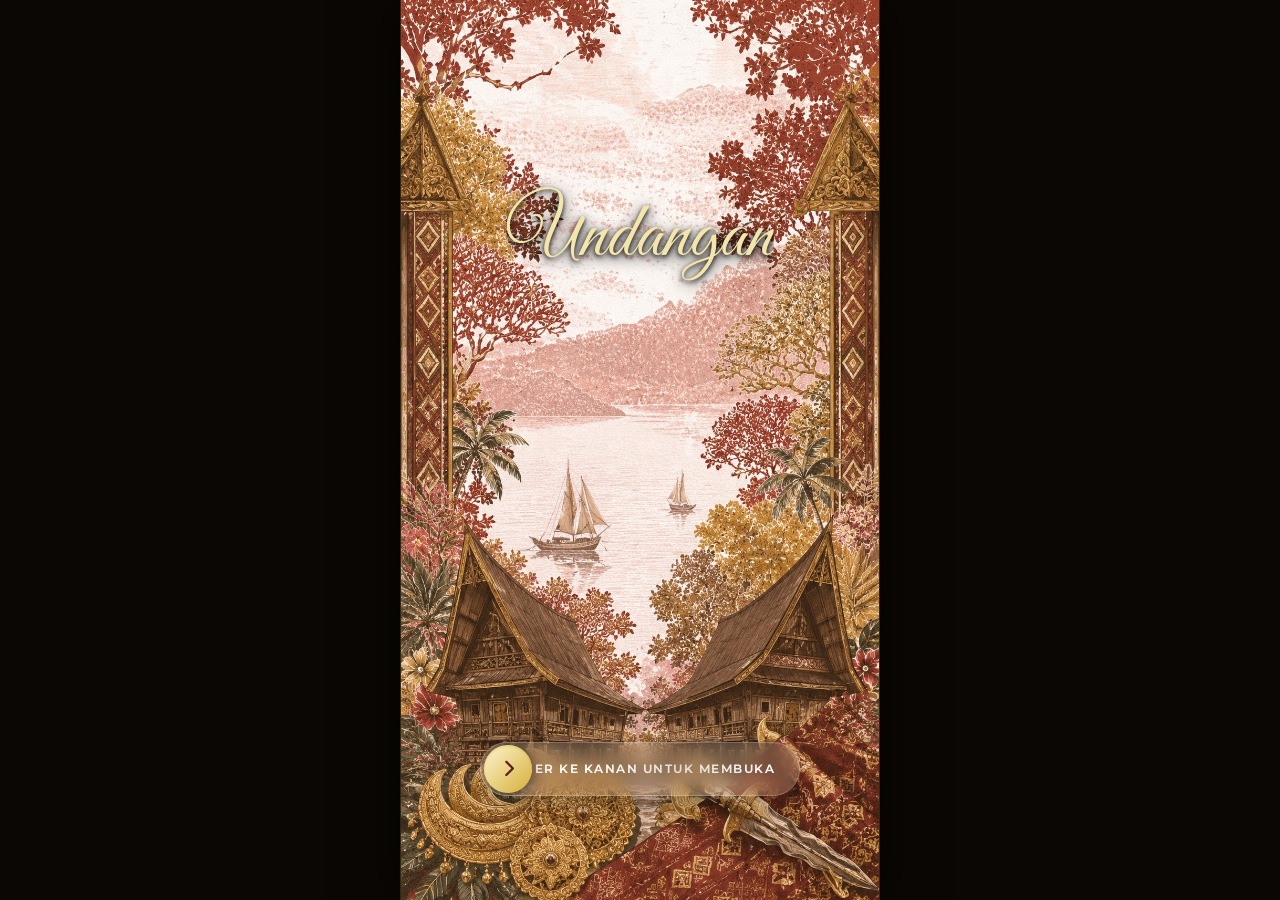
==== commit 391a4926: "Add files via upload" ====
--- a/index.html
+++ b/index.html
@@ -57,7 +57,7 @@
                 <div class="dynamic-initials">
                     <span class="initial-char char-a">A</span>
                     <span class="initial-amp">&amp;</span>
-                    <span class="initial-char char-s">S</span>
+                    <span class="initial-char char-s">A</span>
                 </div>
                 <div class="oval-pattern-bottom"></div>
             </div>
@@ -568,7 +568,7 @@
         <!-- ================= SECTION 7: FOOTER ================= -->
         <footer id="footer" class="wedding-footer">
             <div class="section-container scroll-reveal">
-                <div class="footer-logo">A &amp; S</div>
+                <div class="footer-logo">A &amp; A</div>
                 <p class="footer-text">Merupakan suatu kehormatan dan kebahagiaan bagi kami apabila Bapak/Ibu/Saudara/i
                     berkenan hadir untuk memberikan doa restu kepada kedua mempelai.</p>
                 <p class="footer-closing">Kami yang berbahagia,</p>
